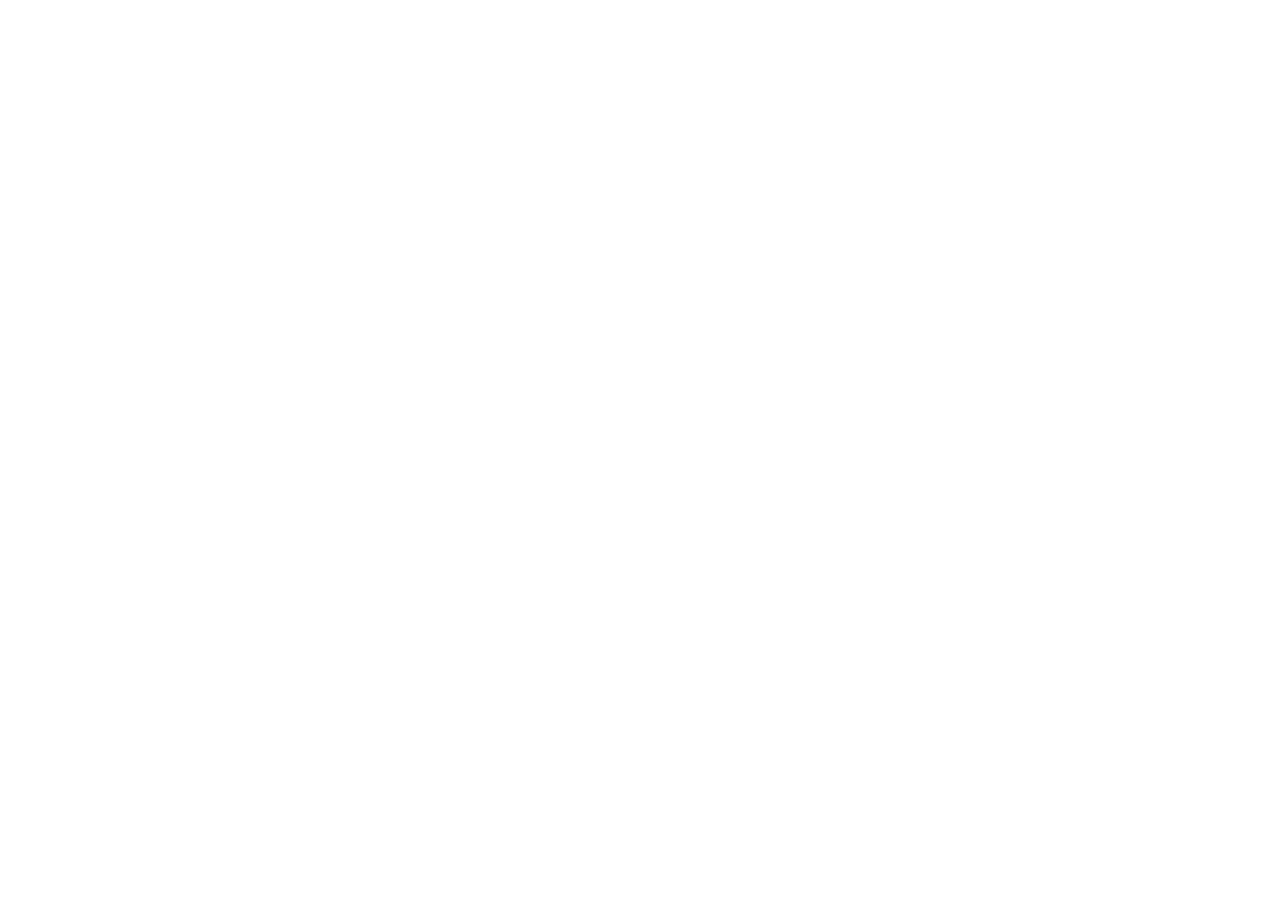
==== gallery.html @ d0bd56d8 "Add the menu and gallery html files and input basic structure" ====
<!DOCTYPE html>
<html lang="en">

<head>
    <style>
        @import url('https://fonts.googleapis.com/css2?family=Montserrat&family=Playfair+Display:ital,wght@1,500&display=swap');
    </style>
    <meta charset="UTF-8">
    <meta name="viewport" content="width=device-width, initial-scale=1.0">
    <meta name="description" content="Alchemy Coffee and Bookstore, a place for coffee book, and dog lovers, in Cork, ireland">
    <meta name="keywords" content="alchemy, coffee, Bookstore, bookshop, books, dog friendly, cafe, ireland, cork">
    
    <link rel="stylesheet" type="text/css" href="assets/css/style.css">
    <title>Alchemy Coffee and Bookstore</title>
</head>
<body>

</body>
<footer>

</footer>
</html>
---- assets/css/style.css ----
/*google fonts*/

@import url('https://fonts.googleapis.com/css2?family=Montserrat&family=Playfair+Display:ital,wght@1,500&display=swap');

* {
    margin: 0;
    padding: 0;
    border: none;
}

body {
        font-family: 'Montserrat', sans-serif;
        font-weight: 200;
        color: #3a3a3a;
    }

/* headings and logo */

h1 {
    font-family: 'Playfair-Display', serif;
    text-transform: uppercase;
    letter-spacing: 4px;
    color: #252525;
}

#logo {
    float: left;
    font-size: 280%;
    margin-left: 90px;
    margin-bottom: 40px;
}

#logo-one {
    float: none;
    font-size: 150%;
    margin-top: 40px;
    margin-left: 20px;
}

/* navigation links */

#menu {
    font-size: 110%;
    letter-spacing: 4px;
}

#menu, #logo {
    line-height: 75px;
}

#menu li {
    float: right;
    list-style: none;
    margin-right: 30px;
}

#menu a {
    text-decoration: none;
    color: inherit;
}

#menu a:hover {
    border-bottom: 1px solid #3a3a3a;
}

.active {
    border-bottom: 1px solid #3a3a3a;
}

/* hero image and cover text*/

#hero-outer {
    height: 500px;
    width: 100%;
    overflow: hidden;

    position: relative;
}

#cover-text, #cover-text h2 {
    color: #fff;
}

#hero-image {
    height: 600px;
    width: 100%;
    background: url('../images/alchemy-hero-image.png') no-repeat center center;
}

    /* animates zoom effect on loading page */
    animation-name: hero-zoom;
    animation-duration: 5s;
    animation-fill-mode: forwards;
}

/* creates the level of zoom for hero image */
@keyframes hero-zoom {
    from{
        transform: scale(1);
    }
    to{
        transform: scale(1.1);
    }
}
#cover-text {
    font-size: 130%;
    font-family: 'Playfair-Display', serif;
    text-transform: uppercase;
    letter-spacing: 4px;

    width: 300px;
    height: 200px;

    padding-top: 40px;
    padding-left: 10px;

    background-color: rgba(29, 3, 41, 0.8);

    bottom: 30px;
    right: 120px;

    position: absolute;
}
/* alchemy about section */

#alchemy-about {
    height: 1000px;
    width: 100%;
    display: inline-block;
}

#alchemy-about > div {
    height: 800px;
}

*/ update this when ready*/
#alchemy-about > #right-about 

#left-about {
    padding-top: 30px;
    width: 40%;
    float: left;
}

#left-about ul {
    list-style-type:none;
}

#right-about {
    padding-top: 30px;
    padding-left: 800px;
    width: 40%;
    float: right;
    align-content: right;
    margin-left: 200px;
}

#right-about ul {   
    list-style-type: none;
}

#center-about {
    width: 30%;
    margin: 0 auto;
    align-content: center;
}

hr {
    border-top: 1px solid #3a3a3a;
    width: 100%;
    margin: 5px 0;
}

.left-about-heading {
    text-align: left;
}

.left-about-heading p {
    text-align: left;
}

.left-about-heading ul {
    text-align: left;
    list-style-type: none;
}

.left-about-heading {
    width: 100%;
    float: right;
    line-height: 20px;
    clear:both;
    margin-bottom: 50px;
}

.right-about-heading {
    width: 100%;
    float: left;
    line-height: 20px;
    clear:both;
    margin-bottom: 50px;
}

.right-about-heading {
    text-align: right;
}

.right-about-heading p {
    text-align: right;
}

.right-about-heading > ul {
    text-align: right;
    list-style-type: none;
}

.right-about-heading > ul {
    list-style-type: none;
}

#welcome {
    text-align: center;
    margin: 20px 0;
    font-size: 230%;
}

#circle-container {
    width: 200px;
    height: 200px;
    padding: 30px;
    border-style: solid;
    border-color: #ccc;
    border-width: 1px;
    border-radius: 50%;
    margin: 0 auto;
}

#circle-cover-bg {
    background: url('../images/alchemy-logo-main.jpg') no-repeat center center;
    height: 100%;
    border-radius: 50%;
    display: block;
    margin-left: auto;
    margin-right: auto;
    width: 100%;
}

#circle-cover-bg {
    display: block;
    margin-left: auto;
    margin-right: auto 
}
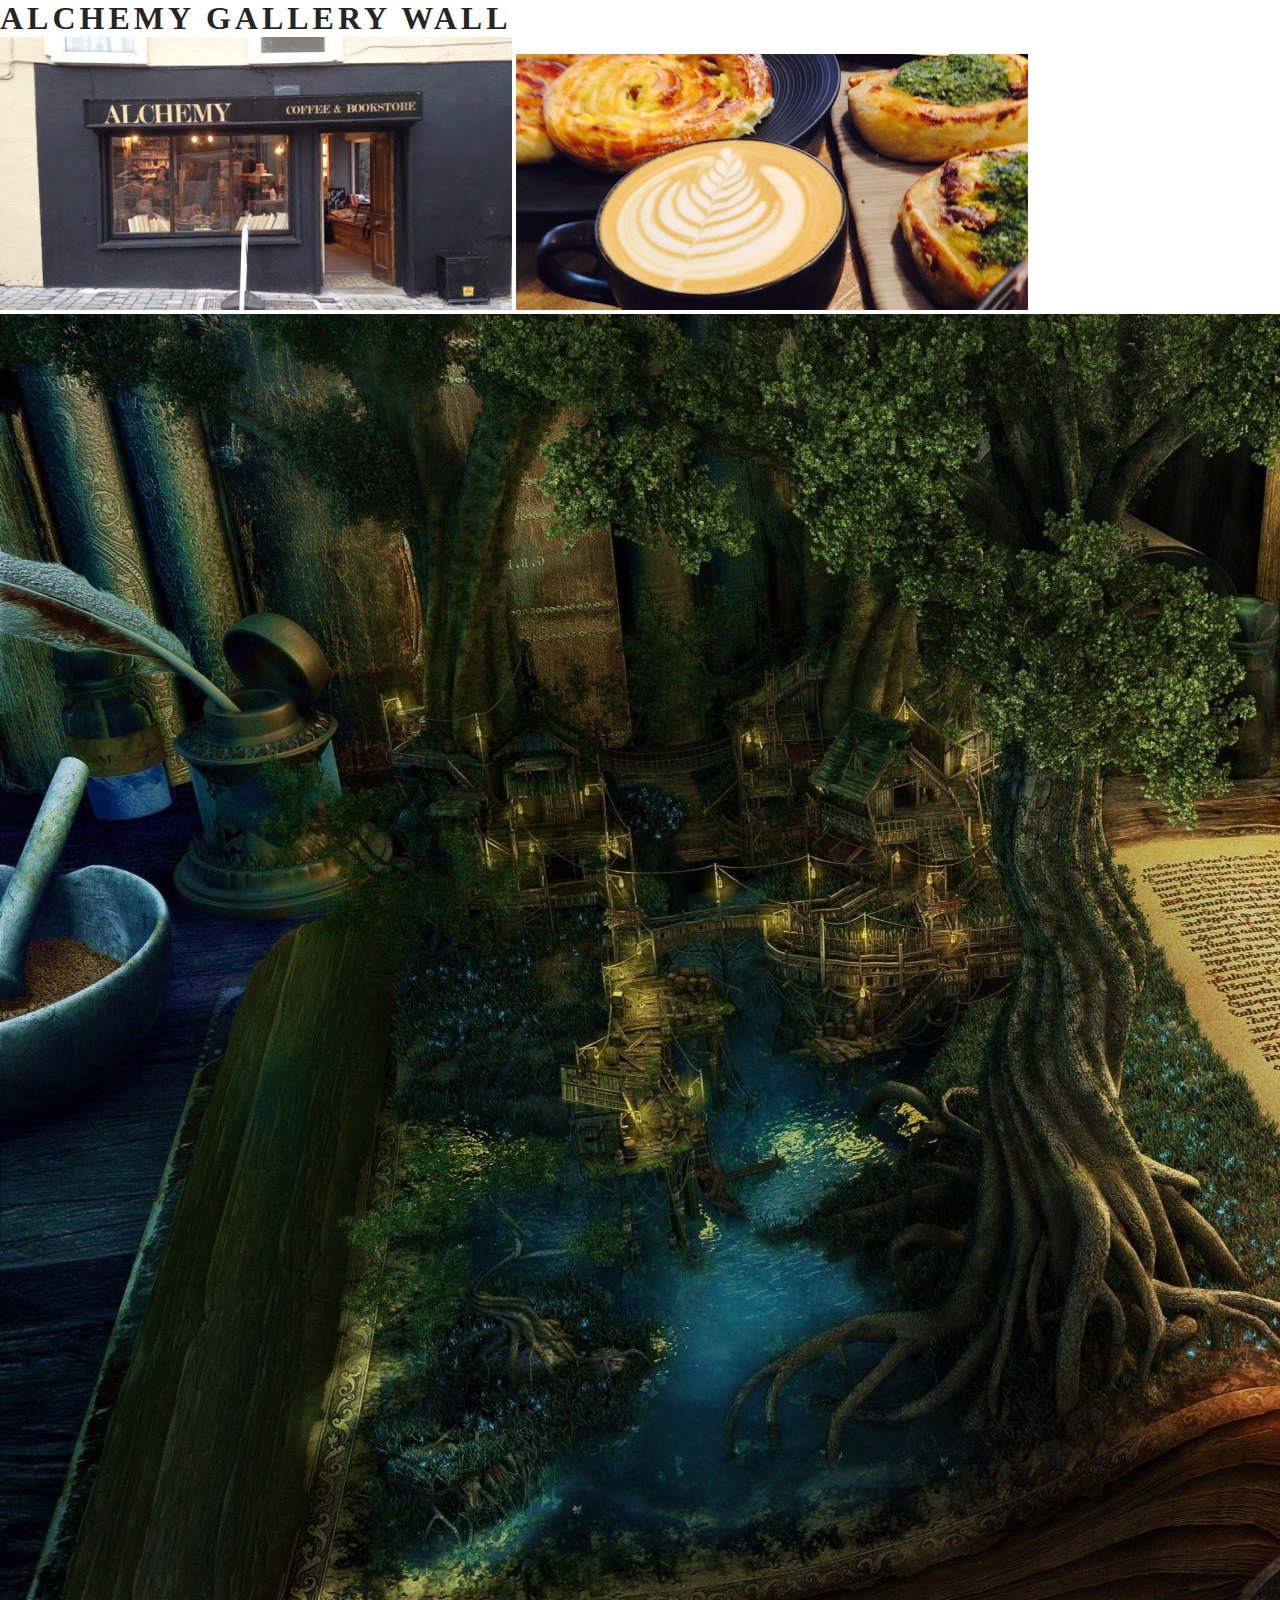
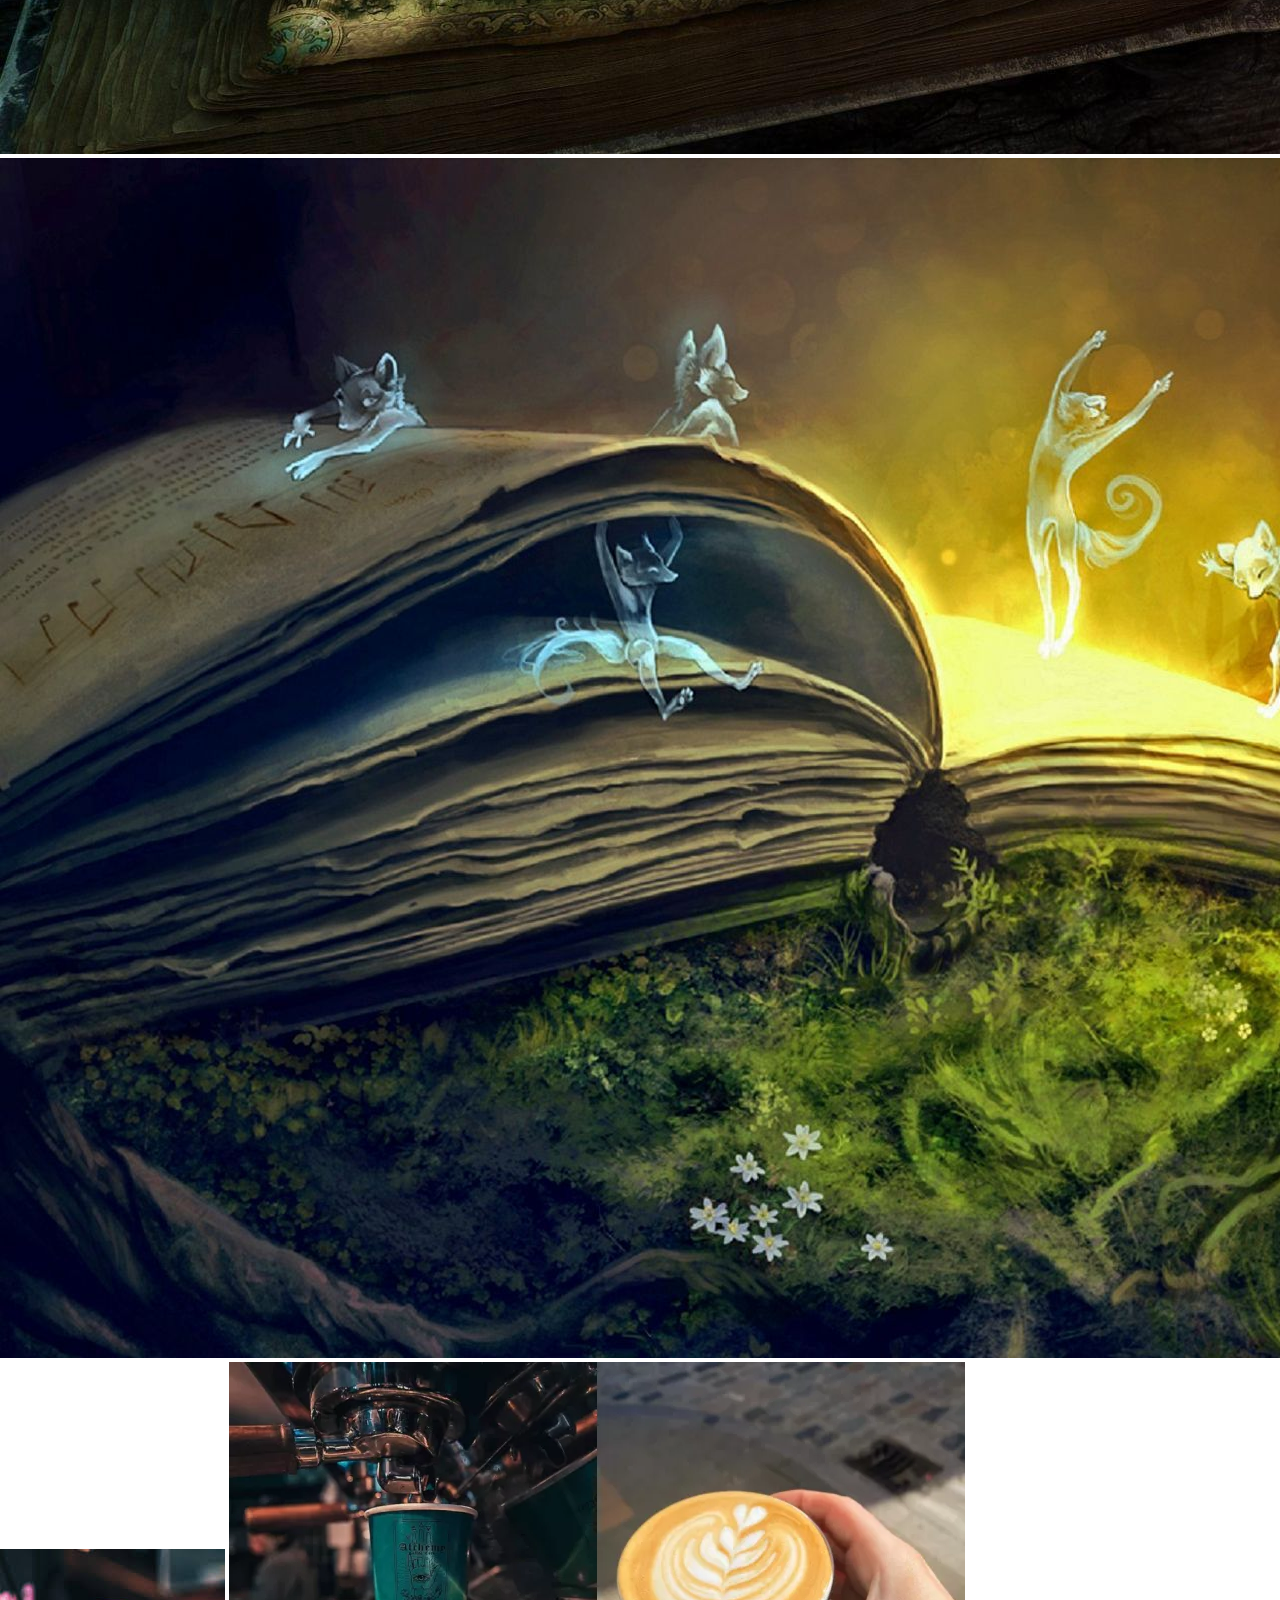
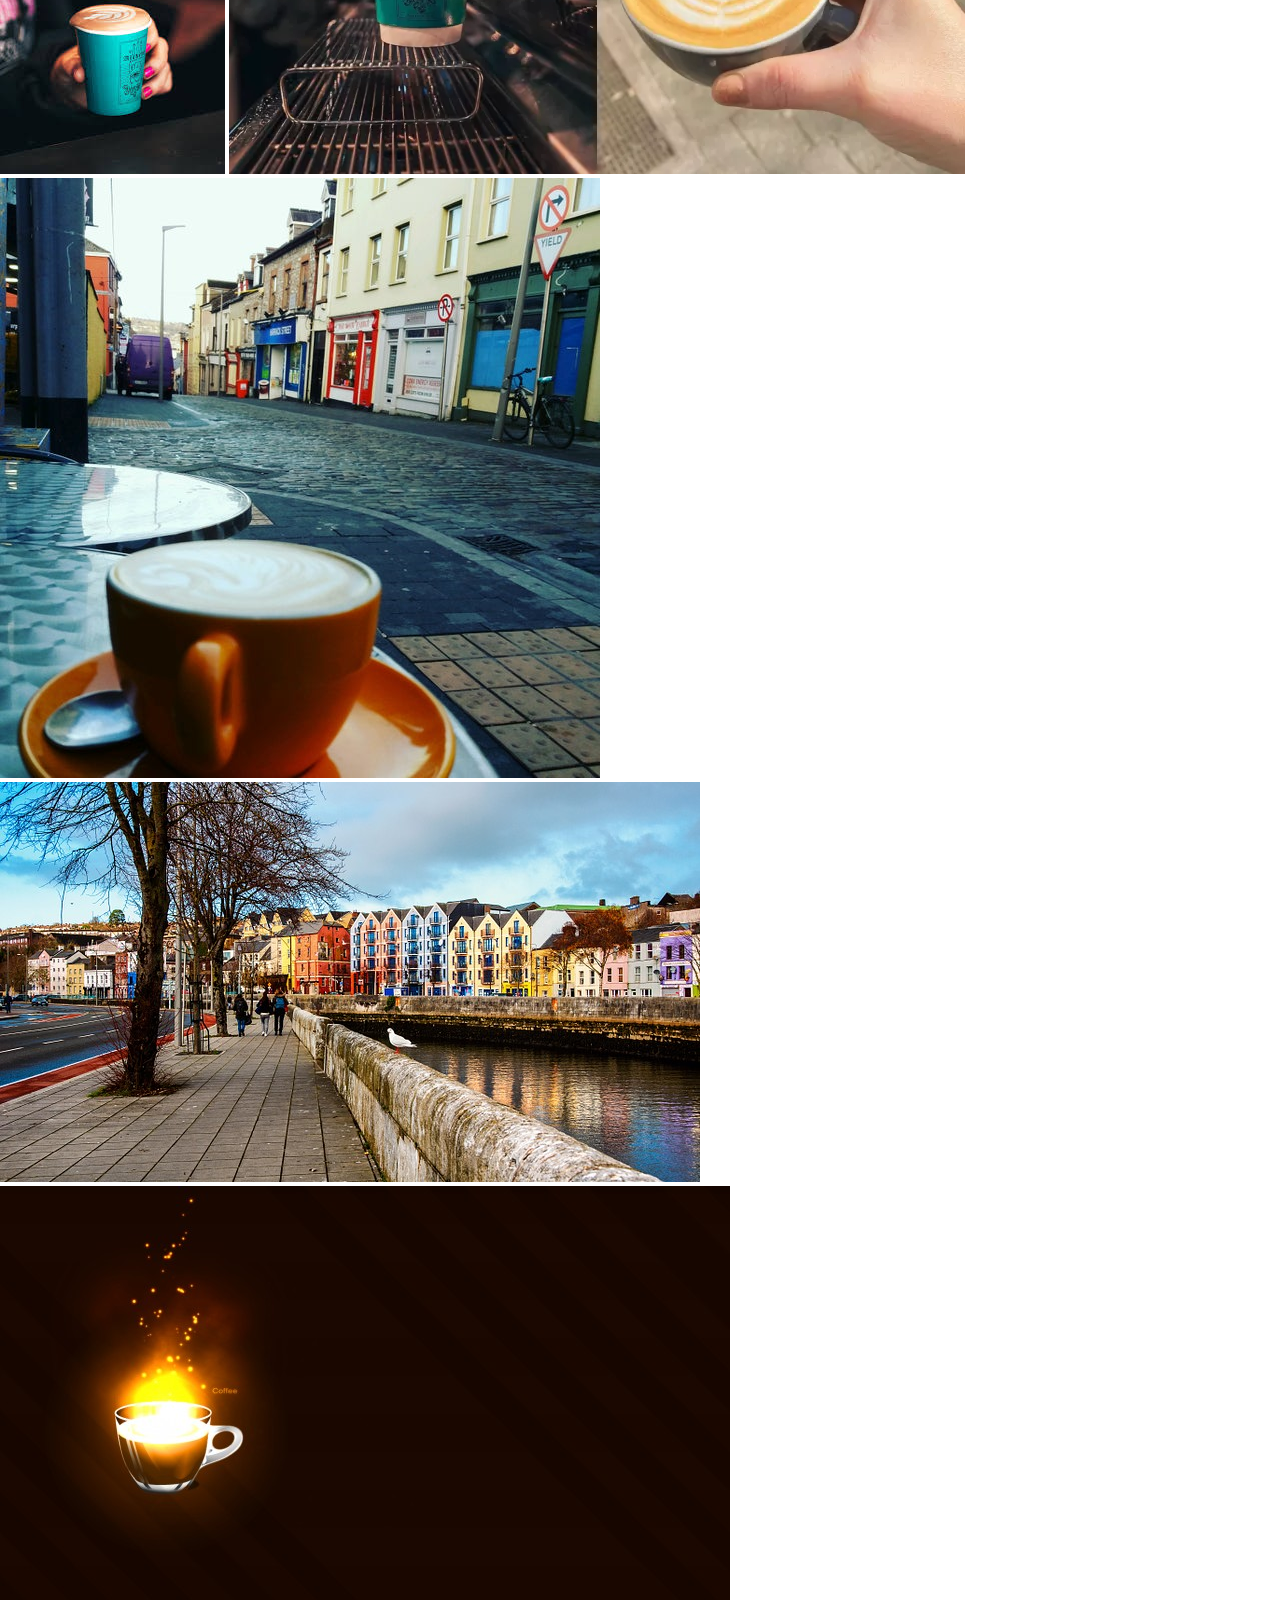
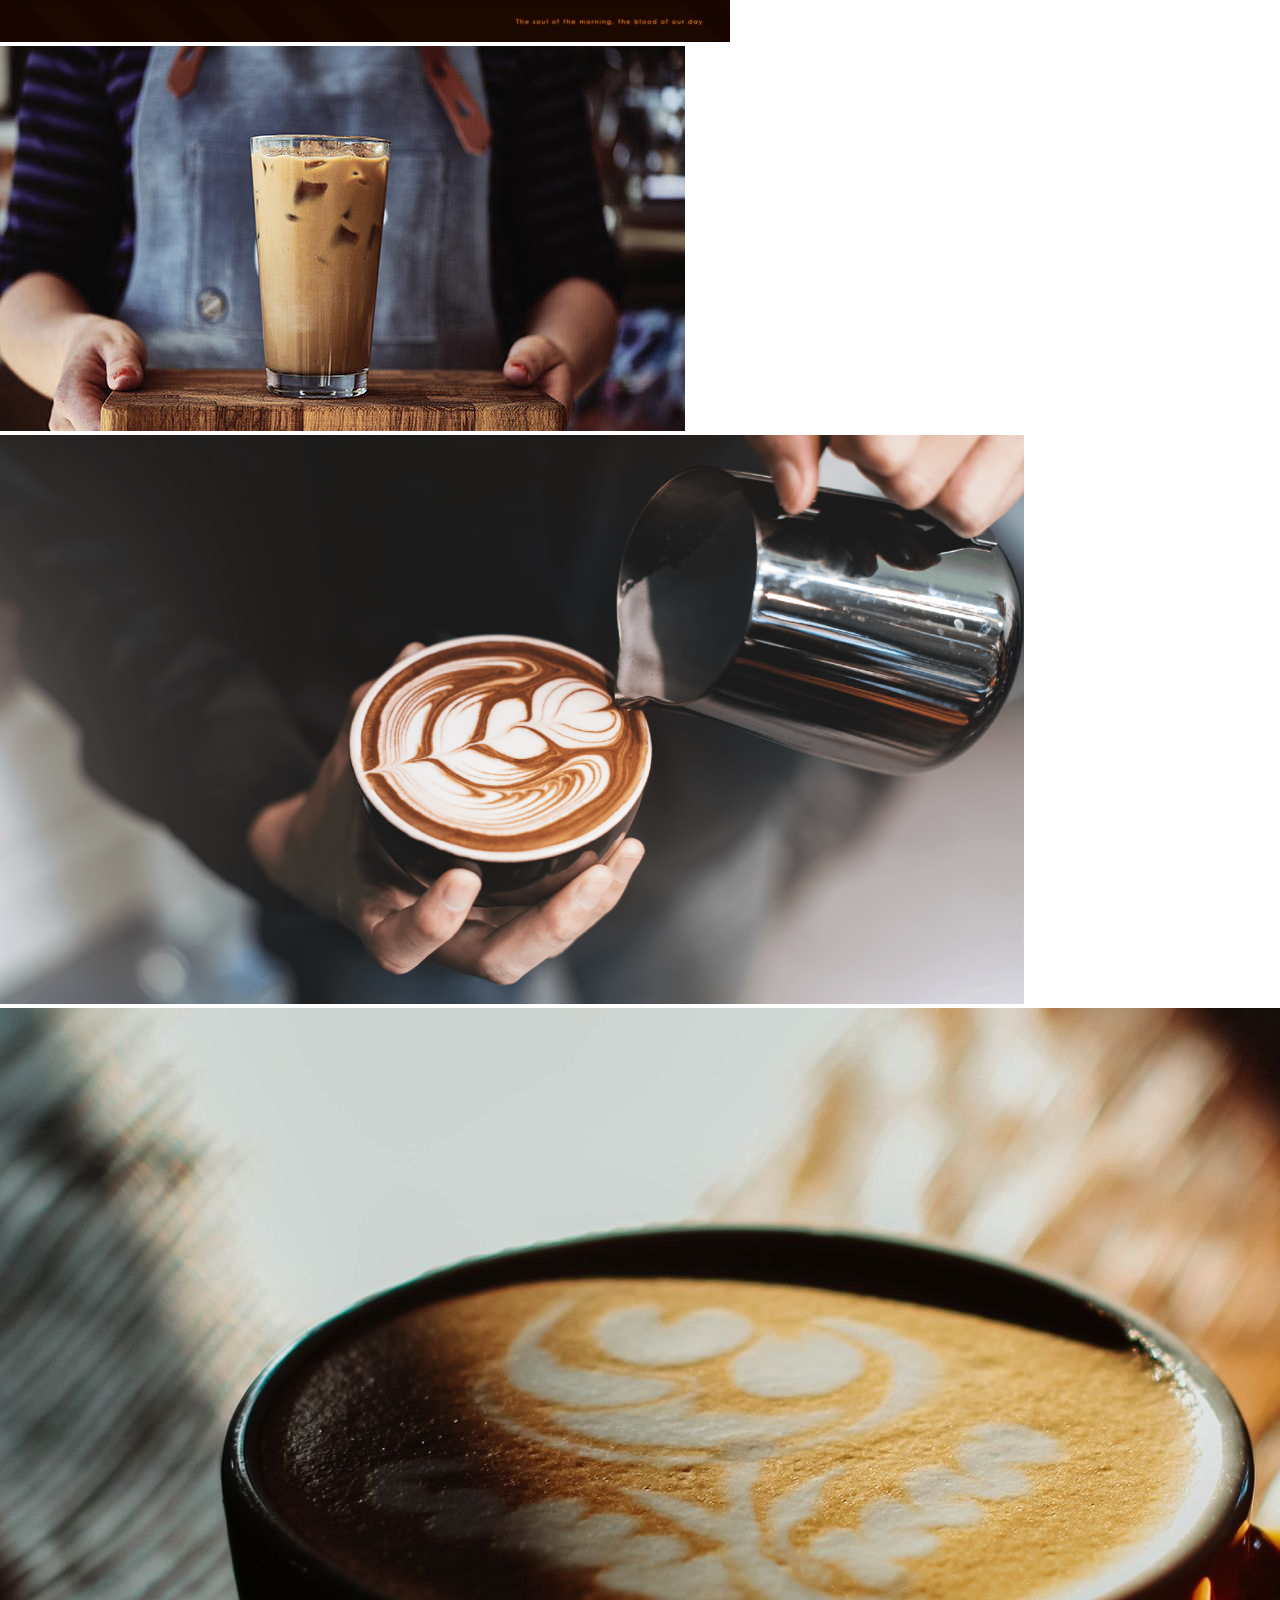
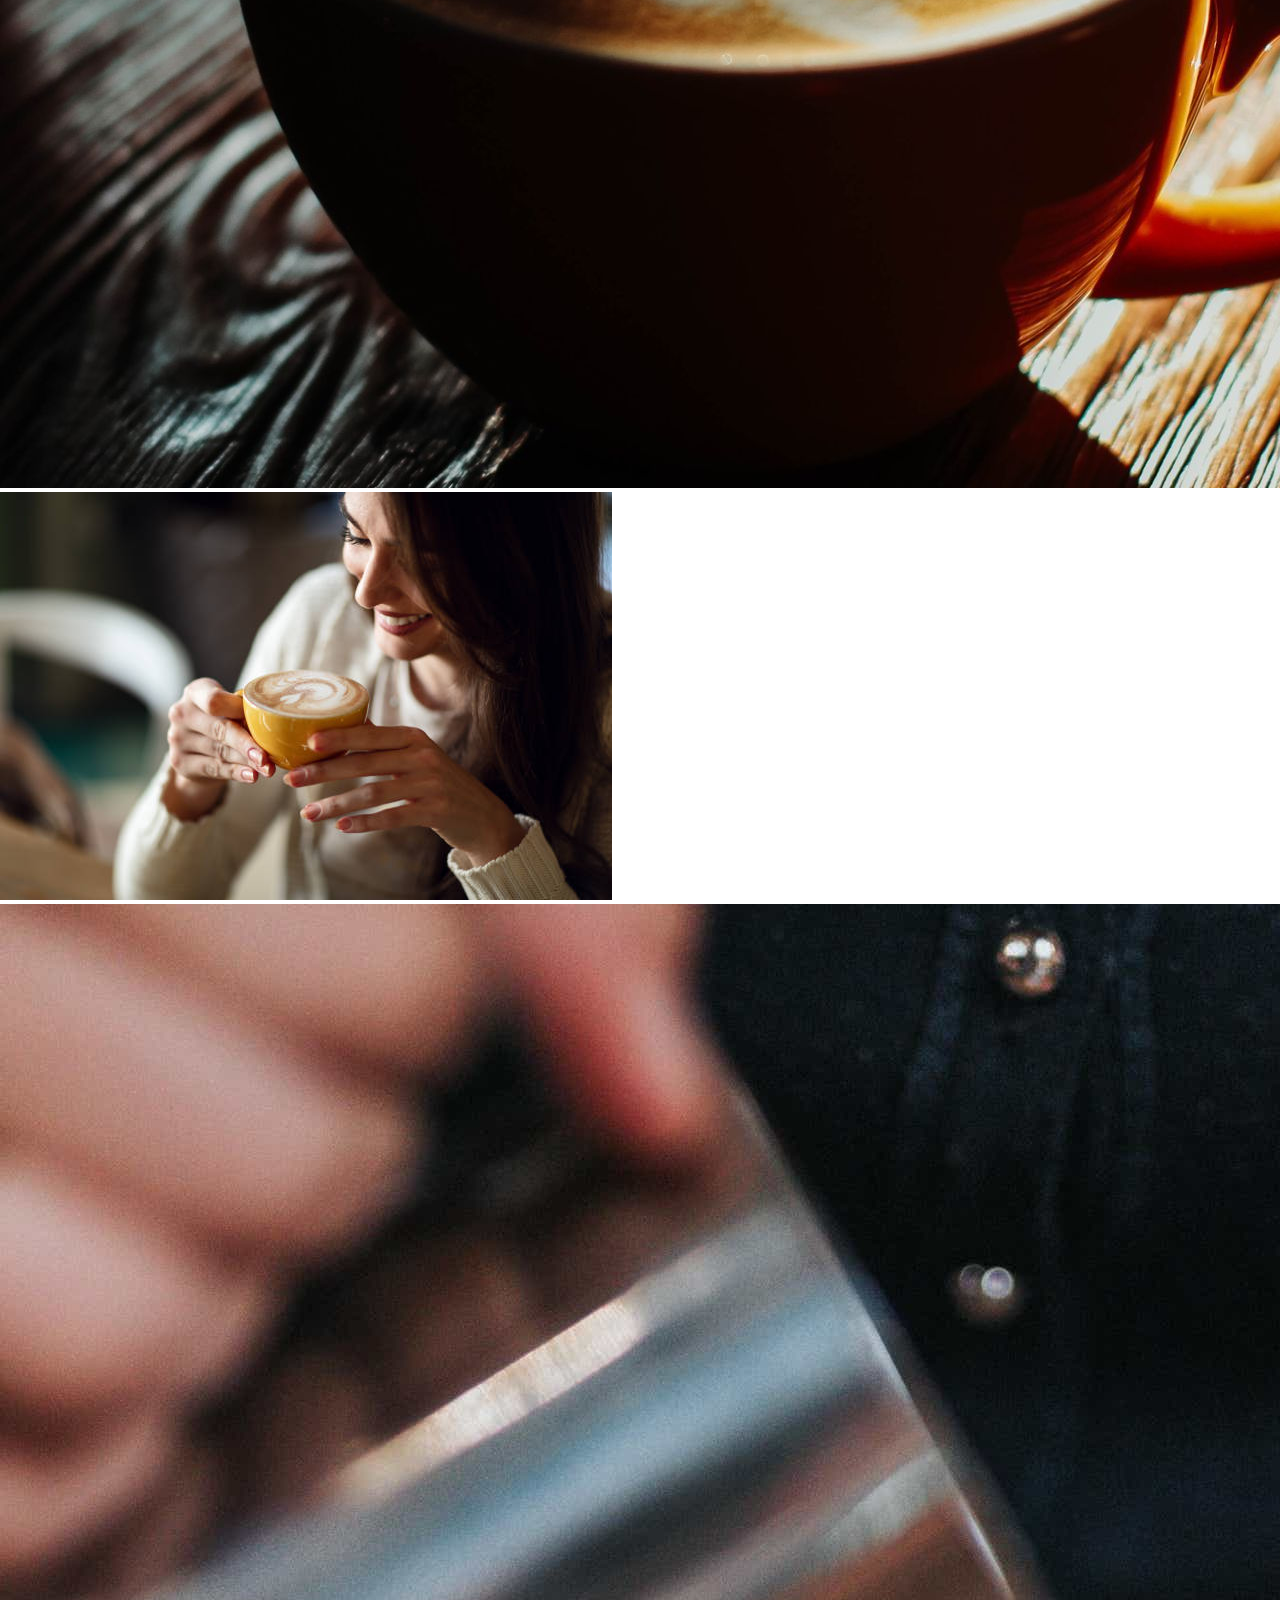
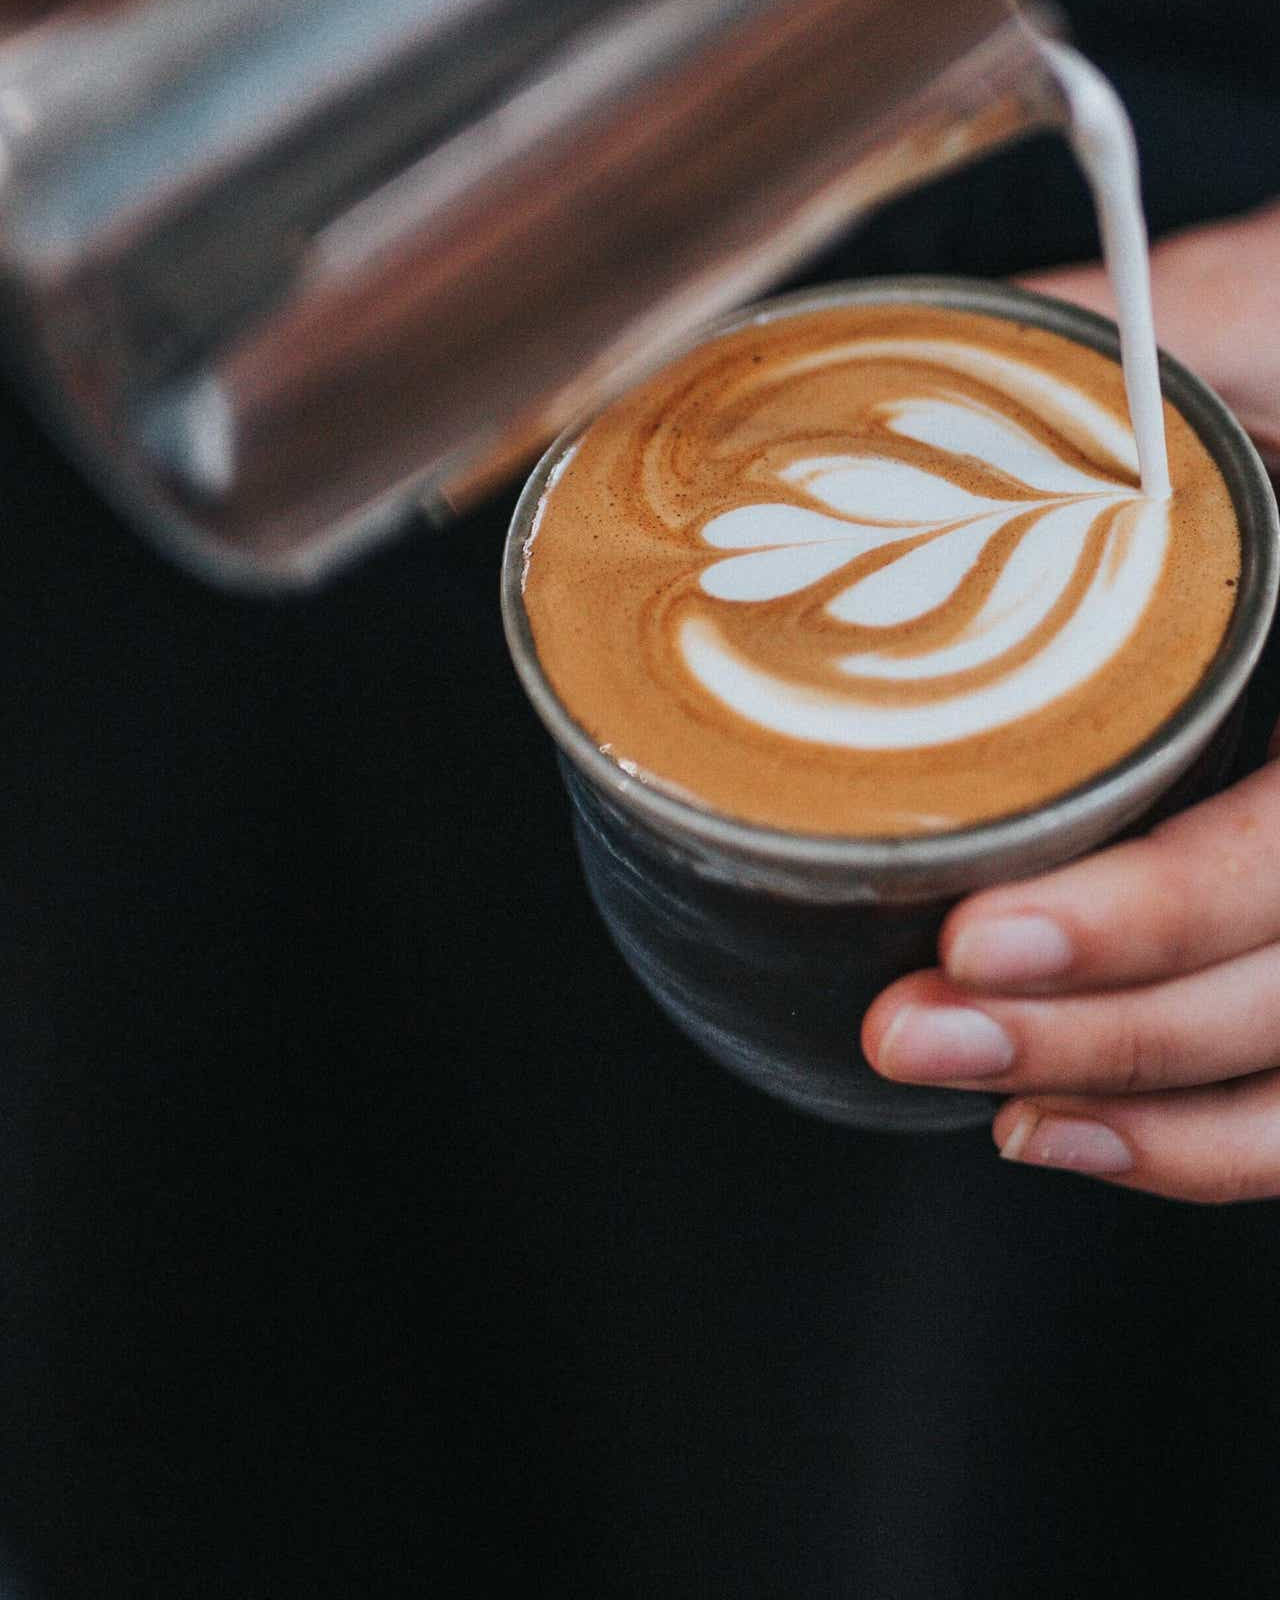
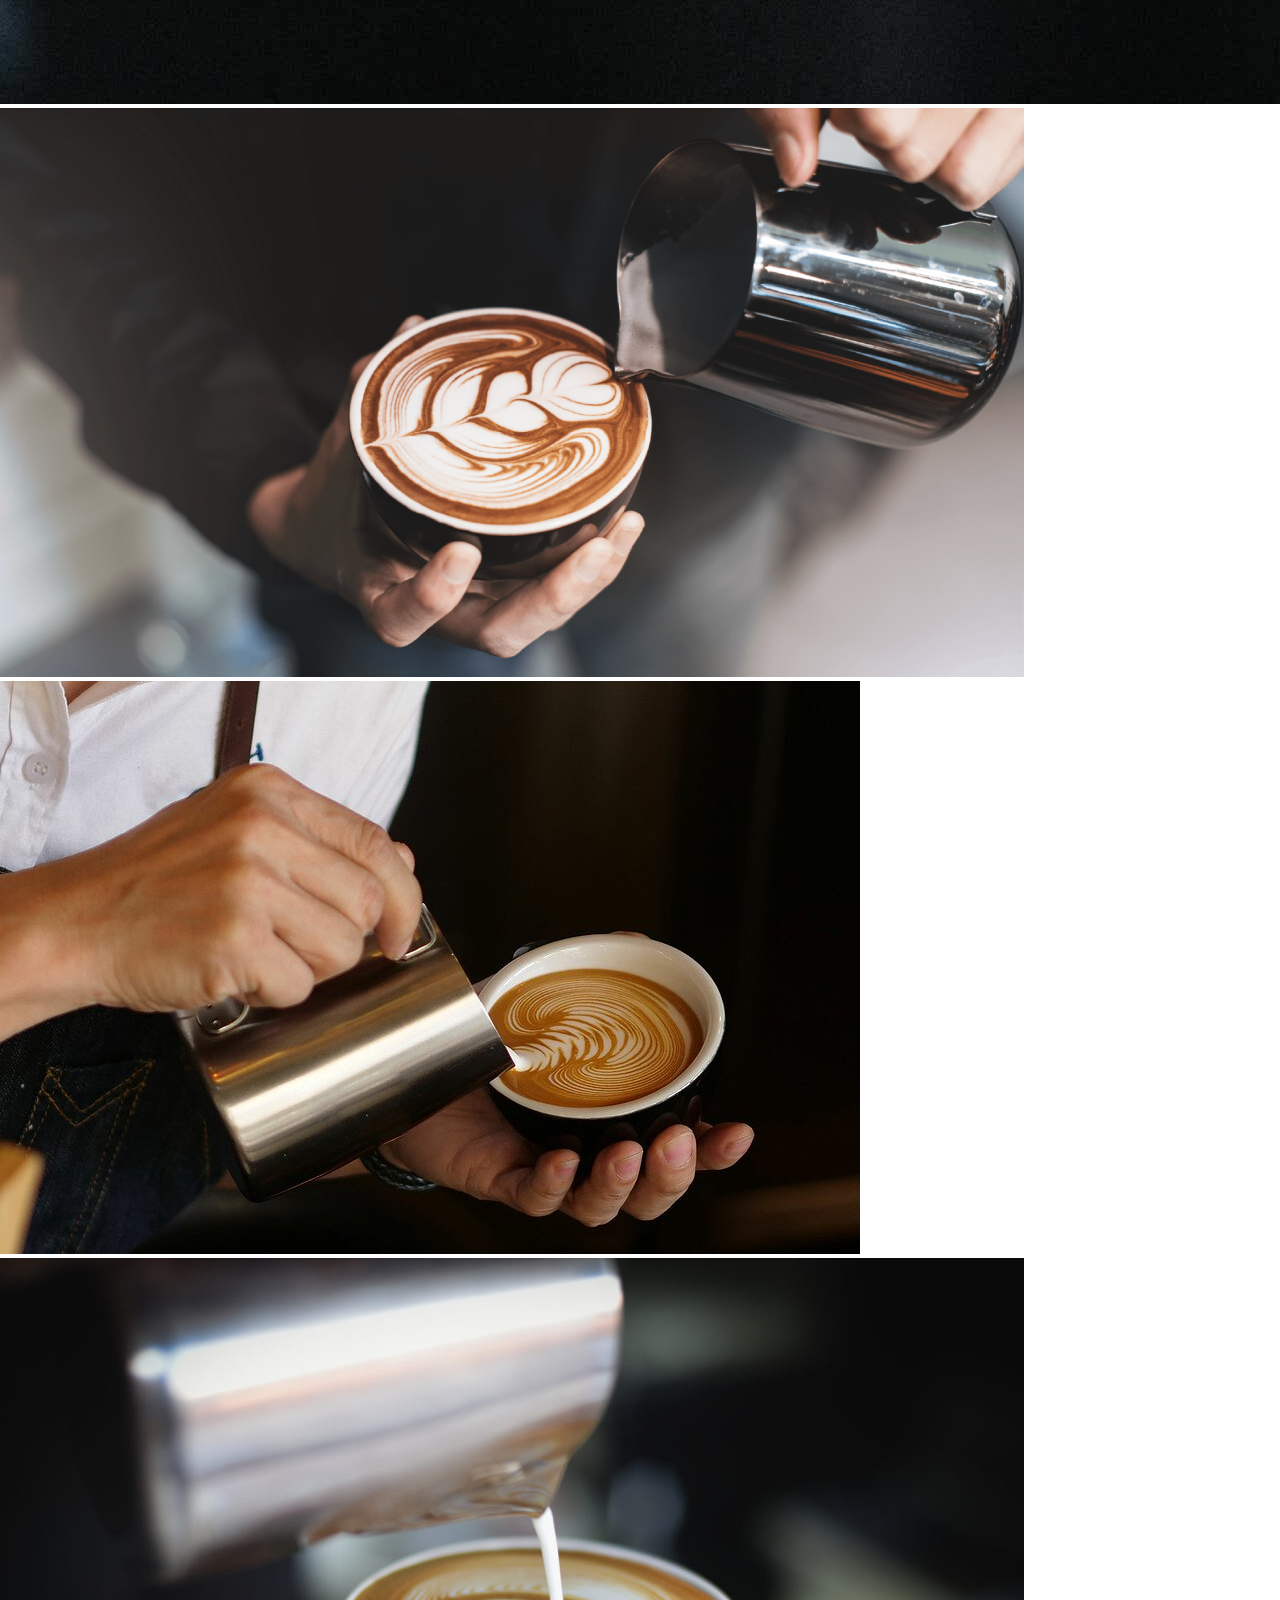
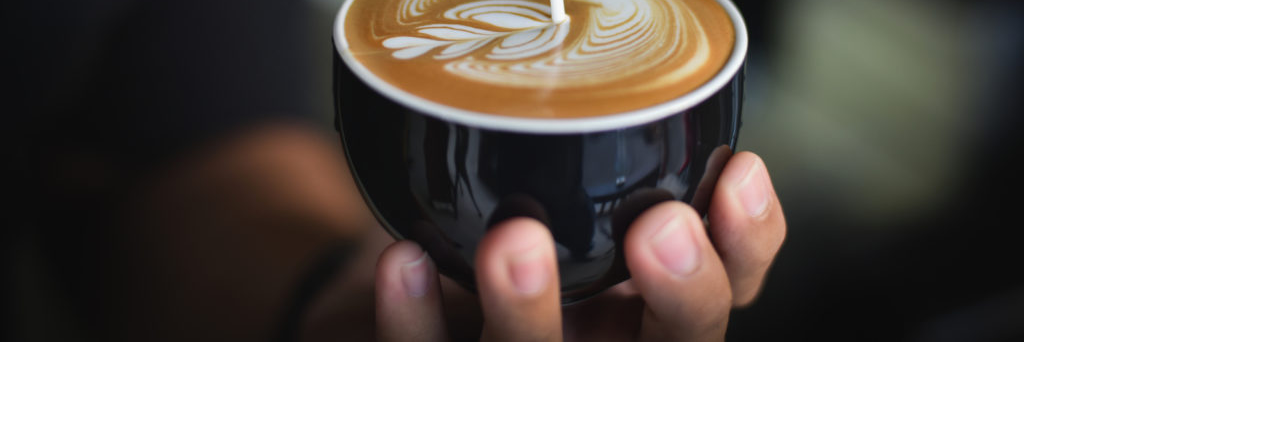
==== commit c87179ba: "Add structure and content to all html files. Add all images to gallery html file" ====
--- a/gallery.html
+++ b/gallery.html
@@ -10,13 +10,41 @@
     <meta name="description" content="Alchemy Coffee and Bookstore, a place for coffee book, and dog lovers, in Cork, ireland">
     <meta name="keywords" content="alchemy, coffee, Bookstore, bookshop, books, dog friendly, cafe, ireland, cork">
     
+    <link rel="stylesheet" href="https://use.fontawesome.com/releases/v5.6.3/css/all.css"
+        integrity="sha384-UHRtZLI+pbxtHCWp1t77Bi1L4ZtiqrqD80Kn4Z8NTSRyMA2Fd33n5dQ8lWUE00s/" crossorigin="anonymous" />
     <link rel="stylesheet" type="text/css" href="assets/css/style.css">
     <title>Alchemy Coffee and Bookstore</title>
 </head>
 <body>
+    <h1>Alchemy Gallery Wall</h1>
+    <section id="photos">
+        <img src="assets/images/alchemy-shop-front.jpg" alt="Alchemy shop front">
+        <img src="assets/images/alchemylatte.png" alt="A latte inside Alchemy Coffee and Bookstore">
+        <img src="assets/images/book-art-alchemy.jpg" alt="Mystical art with books">
+        <img src="assets/images/book-art.jpg" alt="Some more mystical looking art with books">
+        <img src="assets/images/coffee-alchemy-cup.jpg" alt="A flat white to go, in an Alchemy turquoise cup, with the Alchemy logo on">
+        <img src="assets/images/coffee-alchemy.webp" alt="A flat white being made in an Alchemy to go cup, in the barista machine, beside a photo of a flat white in a mug in hand, with some heart latte art">
+        <img src="assets/images/coffee-outside-alchemy.jpg" alt="A flat white in a cup on a saucer, on the table outside Alchemy, onlooking Barrack Street, Co. Cork">
+        <img src="assets/images/cork-city.jpg" alt="Am image of the river walk in Cork City, 5 minutes away from Alchemy">
+        <img src="assets/images/espresso-art.png" alt="Coffee art. A glass cup of american, and a message that says 'Coffee. The soul of the morning, the blood of our day'. ">
+        <img src="assets/images/iced-coffee-hero.jpg" alt="An iced coffee in a tall glass, held on a board by a female barista, at Alchemy">
+        <img src="assets/images/latte-art-1024x569.png" alt="Latte at Alchemy with latte art">
+        <img src="assets/images/latte-art-five.jpg" alt="A lovely latte at Alchemy, with beautiful art similar to a rose">
+        <img src="assets/images/lady-with-latte-612x408.jpg" alt="A woman sipping on a latte inside Alchemy Coffee and Bookstore">
+        <img src="assets/images/latte-art-2400x2400.jpeg" alt="A latte being made at Alchemy">
+        <img src="assets/images/latte-art-1024x569.png" alt="A latte being made at Alchemy, with wonderful heart shaped, feathery artwork">
+        <img src="assets/images/latte-art-three.jpg" alt="A latte being made with some wimiscal, wispy art">
+        <img src="assets/images/latte-art-four.jpg" alt="A latte in the making at Alchemy, with some heart shaped decoration">
 
+    </section>
+
+    <footer>
+        <ul class="social-networks">
+            <li><a href="https://www.facebook.com" target="_blank"><i class="fab fa-facebook"> </i></li>
+            <li><a href="https://www.twitter.com" target="_blank"><i class="fab fa-twitter-square"> </i></li>
+            <li><a href="https://www.youtube.com" target="_blank"><i class="fab fa-youtube-square"> </i></li>
+            <li><a href="https://www.instagram.com" target="_blank"><i class="fab fa-instagram"> </i></li>
+        </ul>
+    </footer>
 </body>
-<footer>
-
-</footer>
 </html>--- a/assets/css/style.css
+++ b/assets/css/style.css
@@ -82,10 +82,12 @@
 }
 
 #hero-image {
-    height: 600px;
-    width: 100%;
-    background: url('../images/alchemy-hero-image.png') no-repeat center center;
-}
+    height: 100%;
+    width: 100%;
+    background: url('../images/books.jpg') no-repeat center center;
+
+}
+/*add more hero images, and animation style rules when figured out to have them show 5s each in loop sequence*/
 
     /* animates zoom effect on loading page */
     animation-name: hero-zoom;
@@ -133,17 +135,10 @@
     height: 800px;
 }
 
-*/ update this when ready*/
-#alchemy-about > #right-about 
-
 #left-about {
     padding-top: 30px;
     width: 40%;
     float: left;
-}
-
-#left-about ul {
-    list-style-type:none;
 }
 
 #right-about {
@@ -155,10 +150,6 @@
     margin-left: 200px;
 }
 
-#right-about ul {   
-    list-style-type: none;
-}
-
 #center-about {
     width: 30%;
     margin: 0 auto;
@@ -210,10 +201,6 @@
 
 .right-about-heading > ul {
     text-align: right;
-    list-style-type: none;
-}
-
-.right-about-heading > ul {
     list-style-type: none;
 }
 
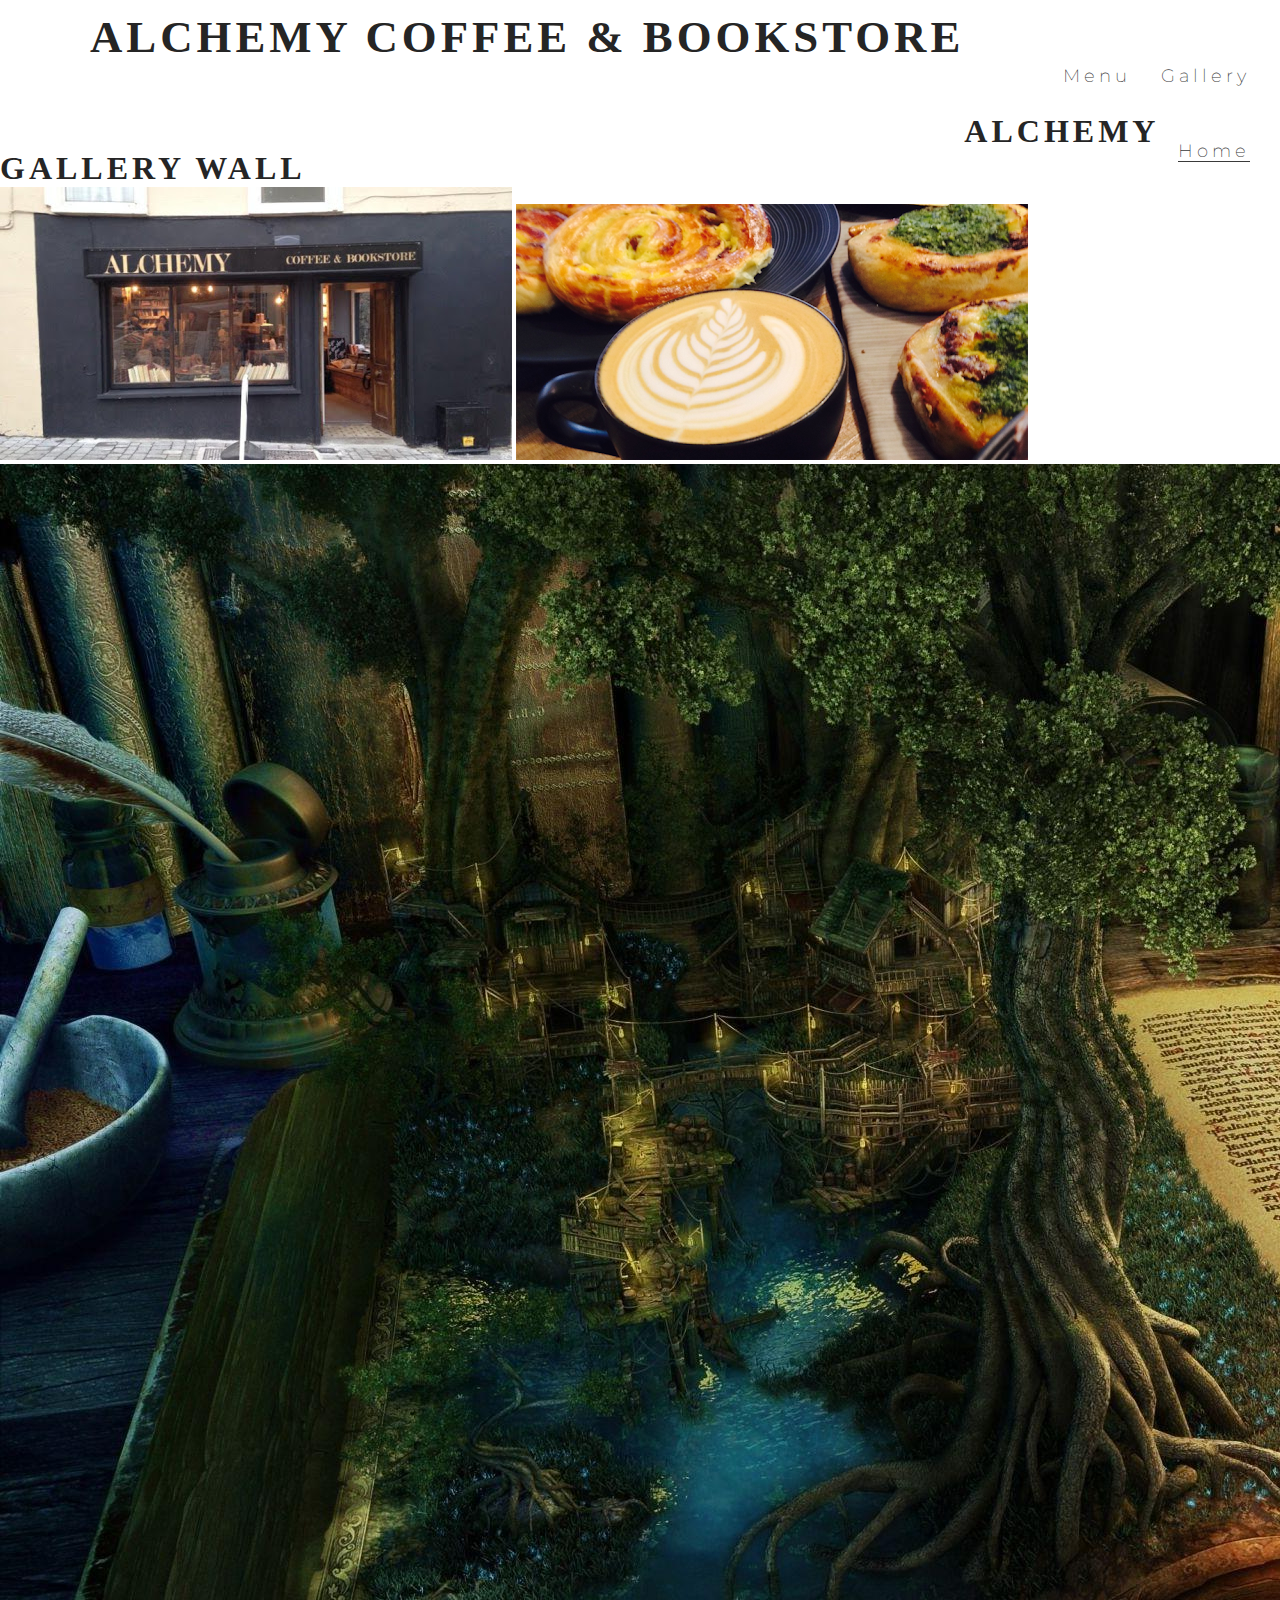
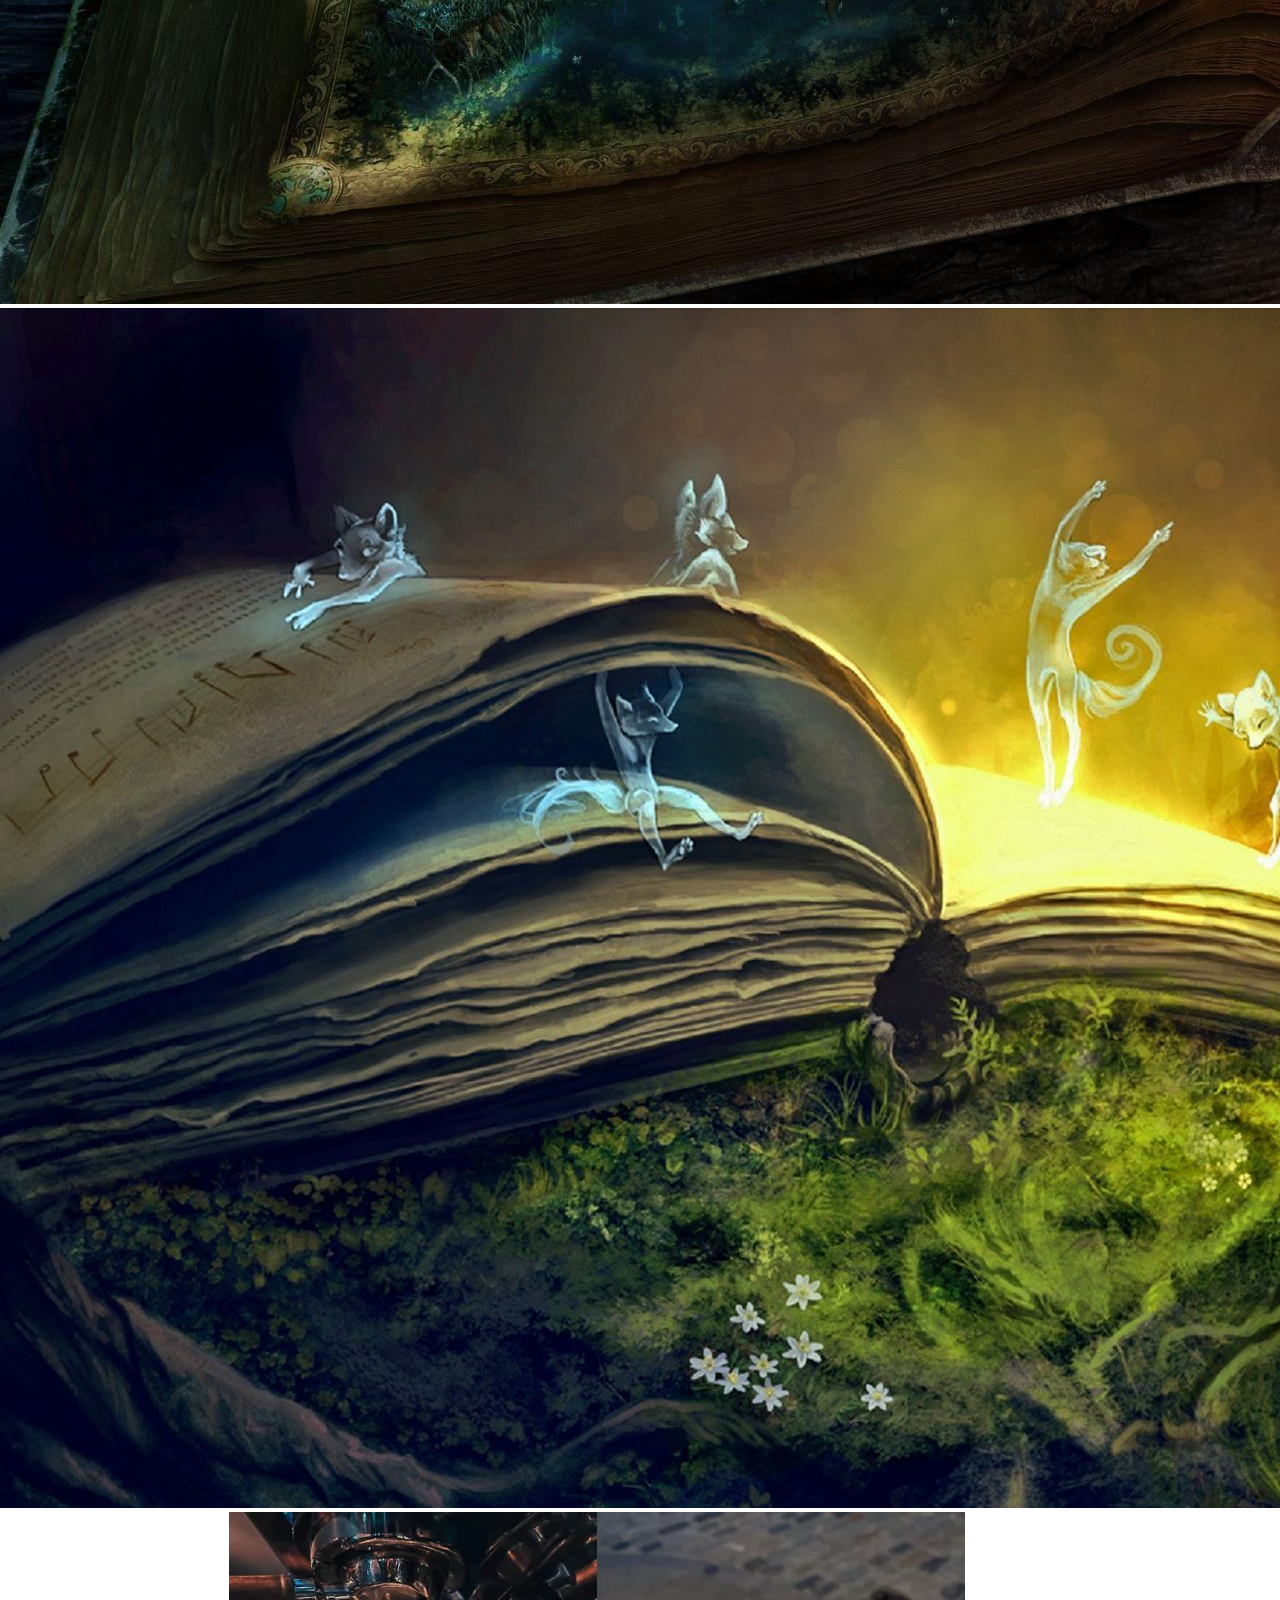
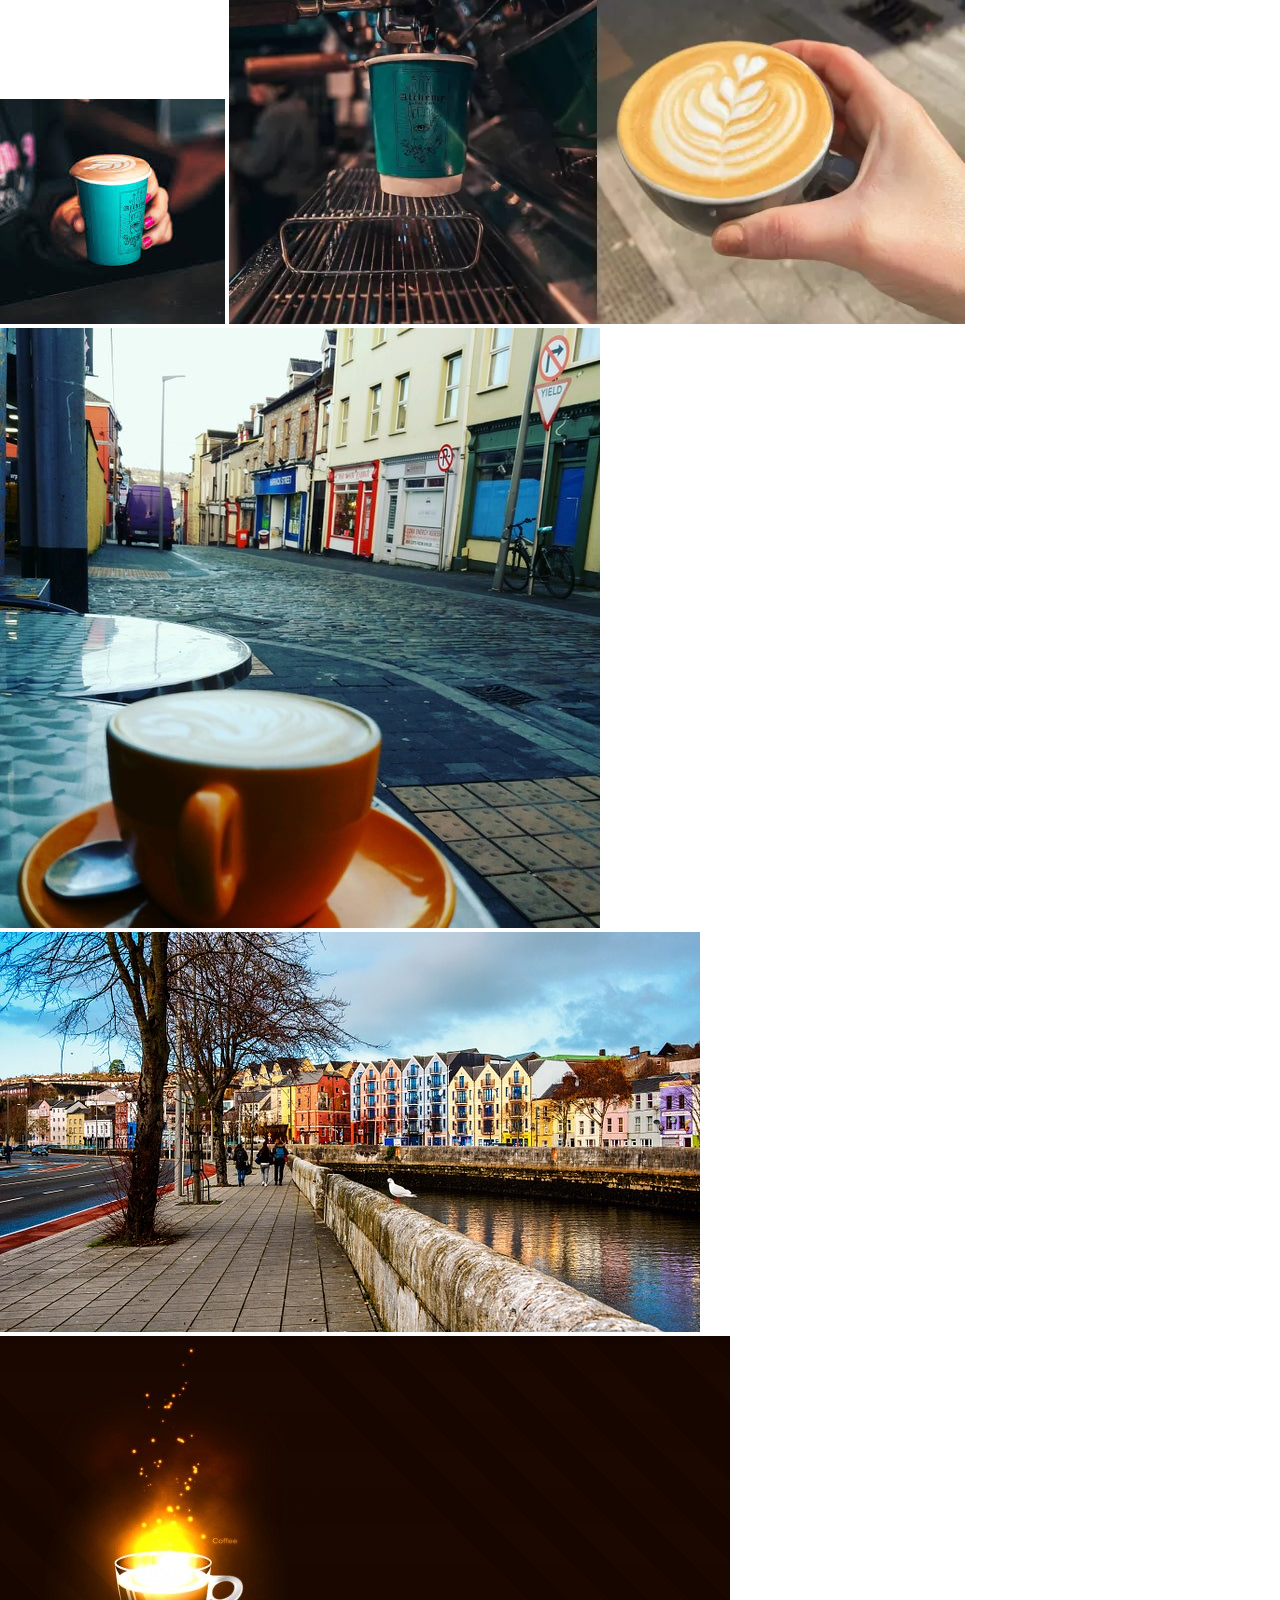
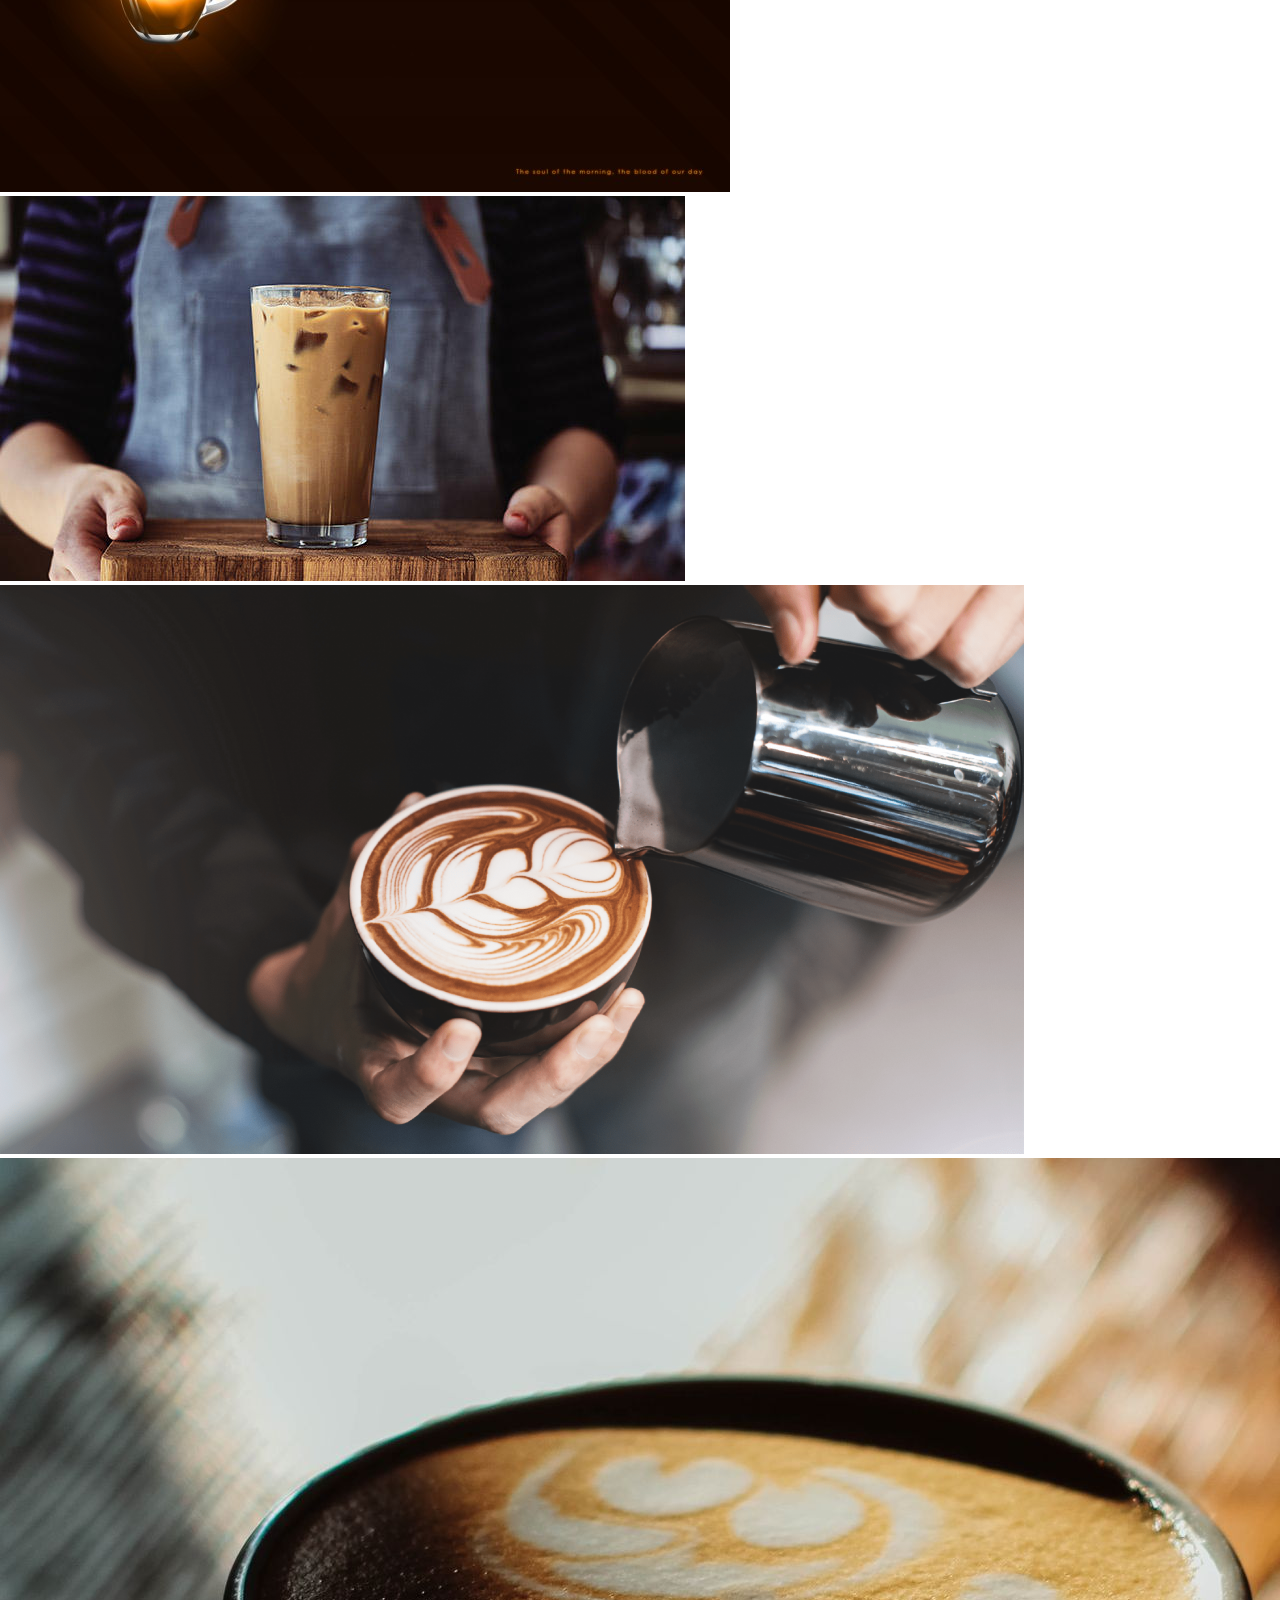
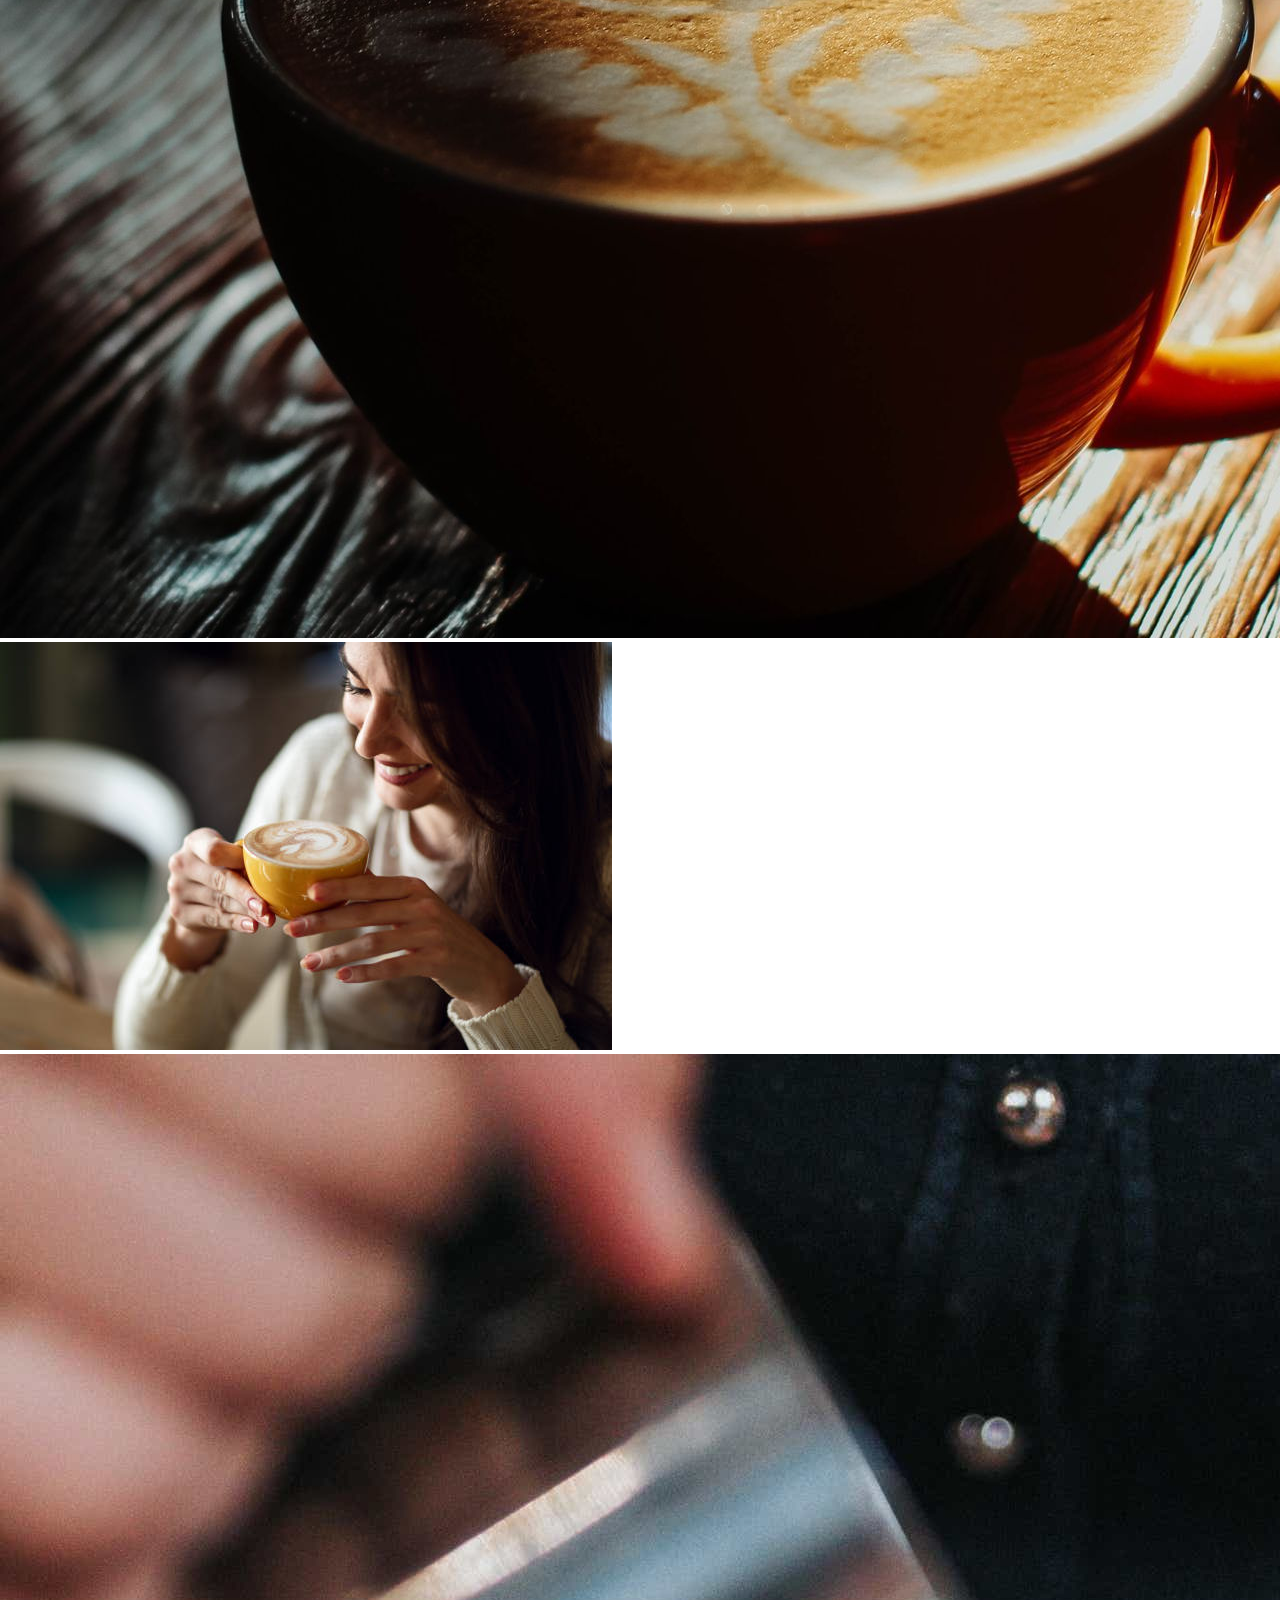
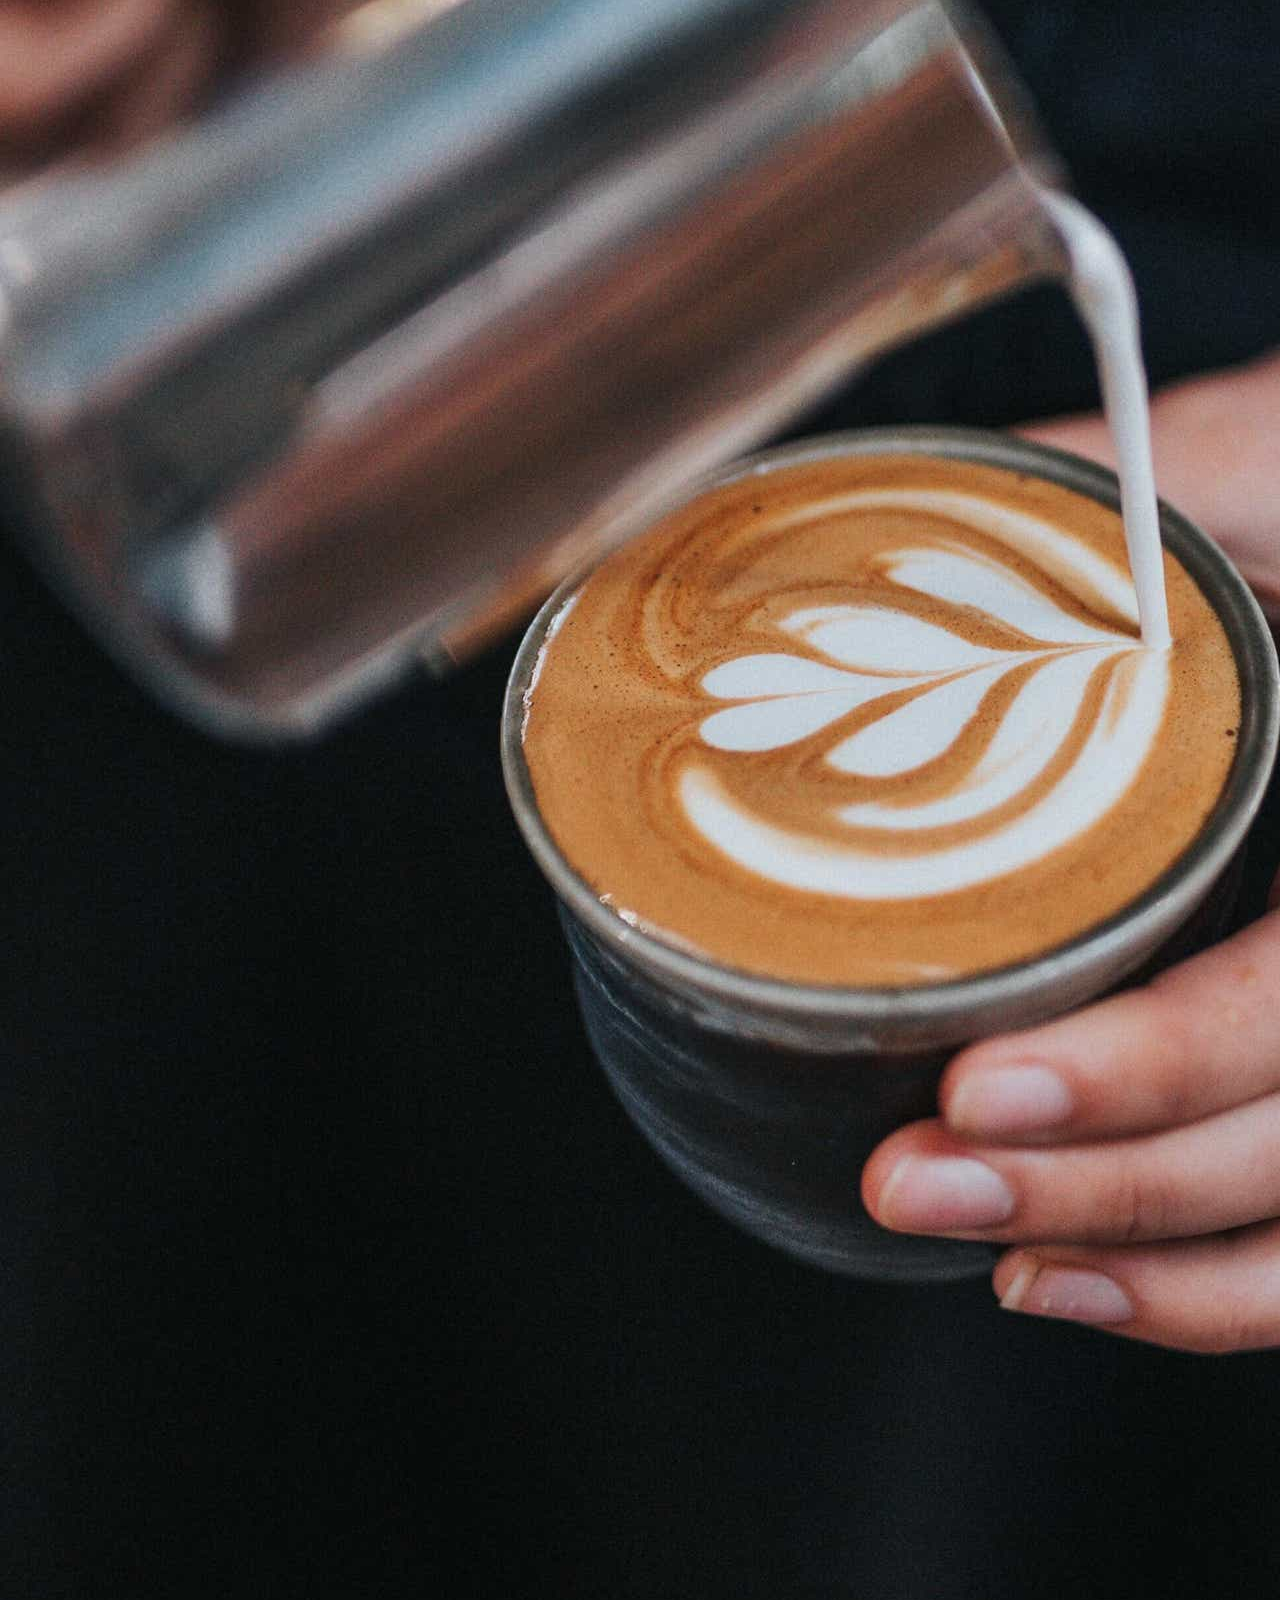
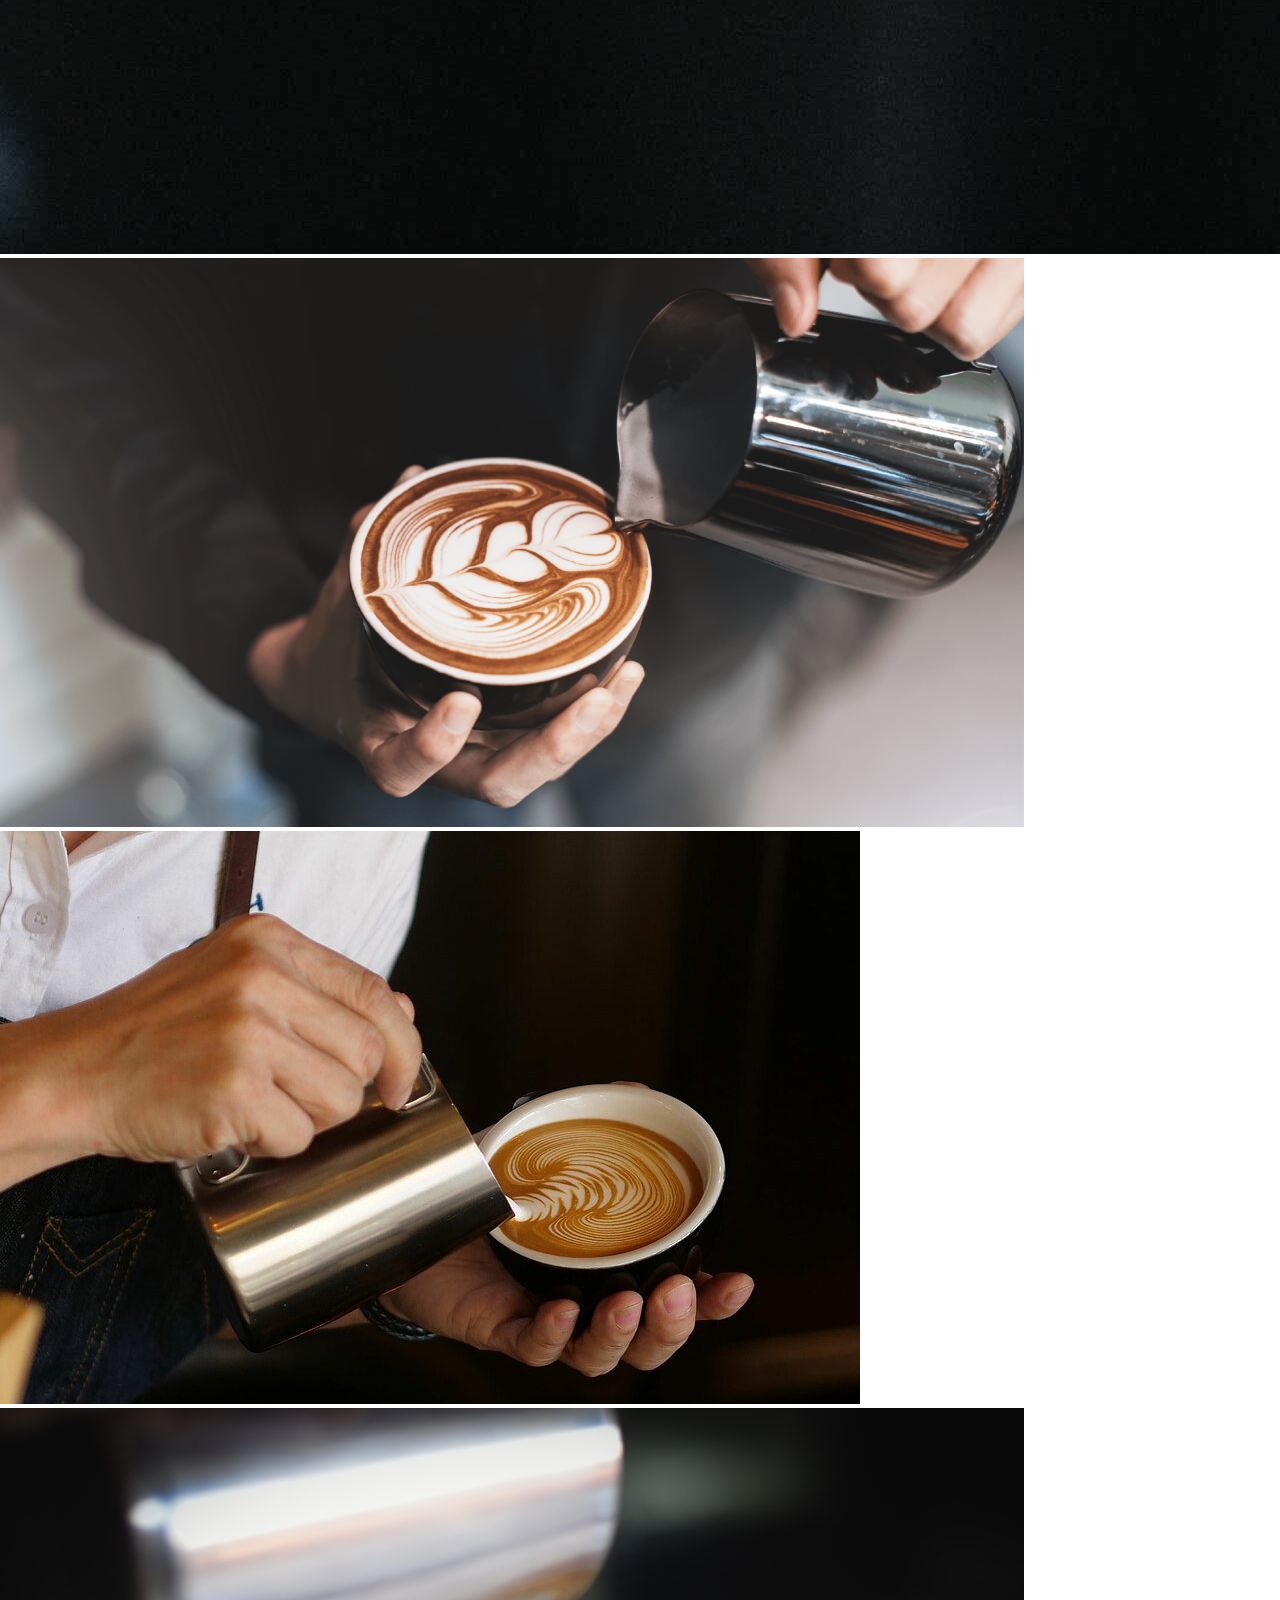
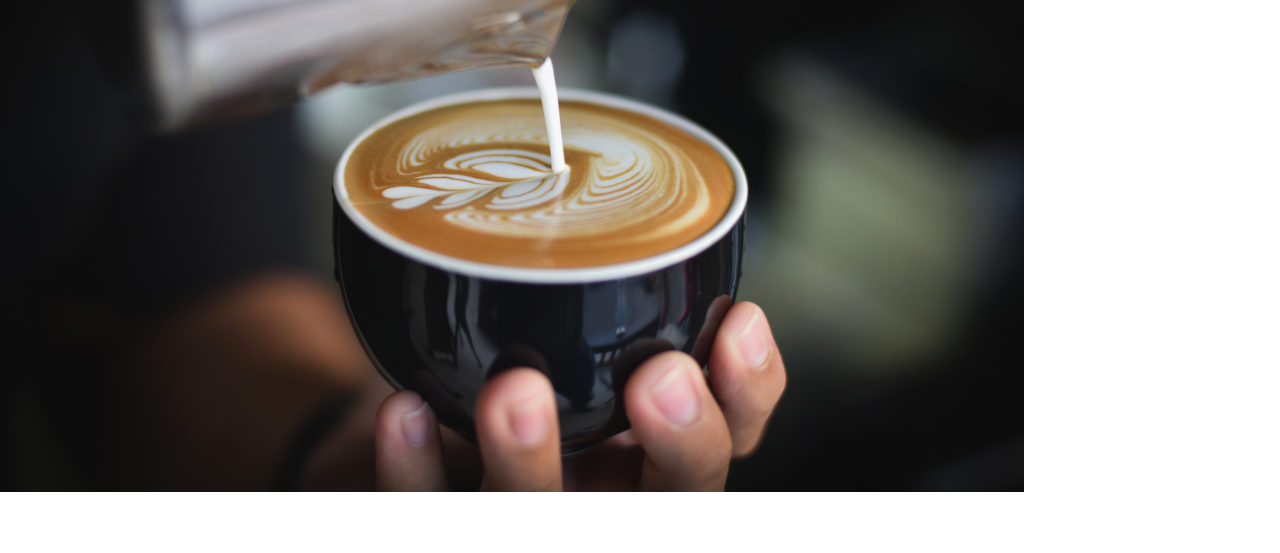
==== commit 53124967: "Add style and media rules to css for gallery. Complete nav bar with other pages" ====
--- a/gallery.html
+++ b/gallery.html
@@ -16,6 +16,24 @@
     <title>Alchemy Coffee and Bookstore</title>
 </head>
 <body>
+    <header>
+        <a href="index.html">
+            <h1 id="logo">Alchemy Coffee & Bookstore</h1><br><br>
+        </a>
+        <nav id="menu">
+            <ul>
+                <li> 
+                    <a href="gallery.html">Gallery</a>
+                </li>
+                <li> 
+                    <a href="menu.html">Menu</a>
+                </li>
+                <li> 
+                    <a href="index.html" class="active">Home</a>
+                </li>
+            </ul>
+        </nav>
+    </header>
     <h1>Alchemy Gallery Wall</h1>
     <section id="photos">
         <img src="assets/images/alchemy-shop-front.jpg" alt="Alchemy shop front">
@@ -42,7 +60,6 @@
         <ul class="social-networks">
             <li><a href="https://www.facebook.com" target="_blank"><i class="fab fa-facebook"> </i></li>
             <li><a href="https://www.twitter.com" target="_blank"><i class="fab fa-twitter-square"> </i></li>
-            <li><a href="https://www.youtube.com" target="_blank"><i class="fab fa-youtube-square"> </i></li>
             <li><a href="https://www.instagram.com" target="_blank"><i class="fab fa-instagram"> </i></li>
         </ul>
     </footer>
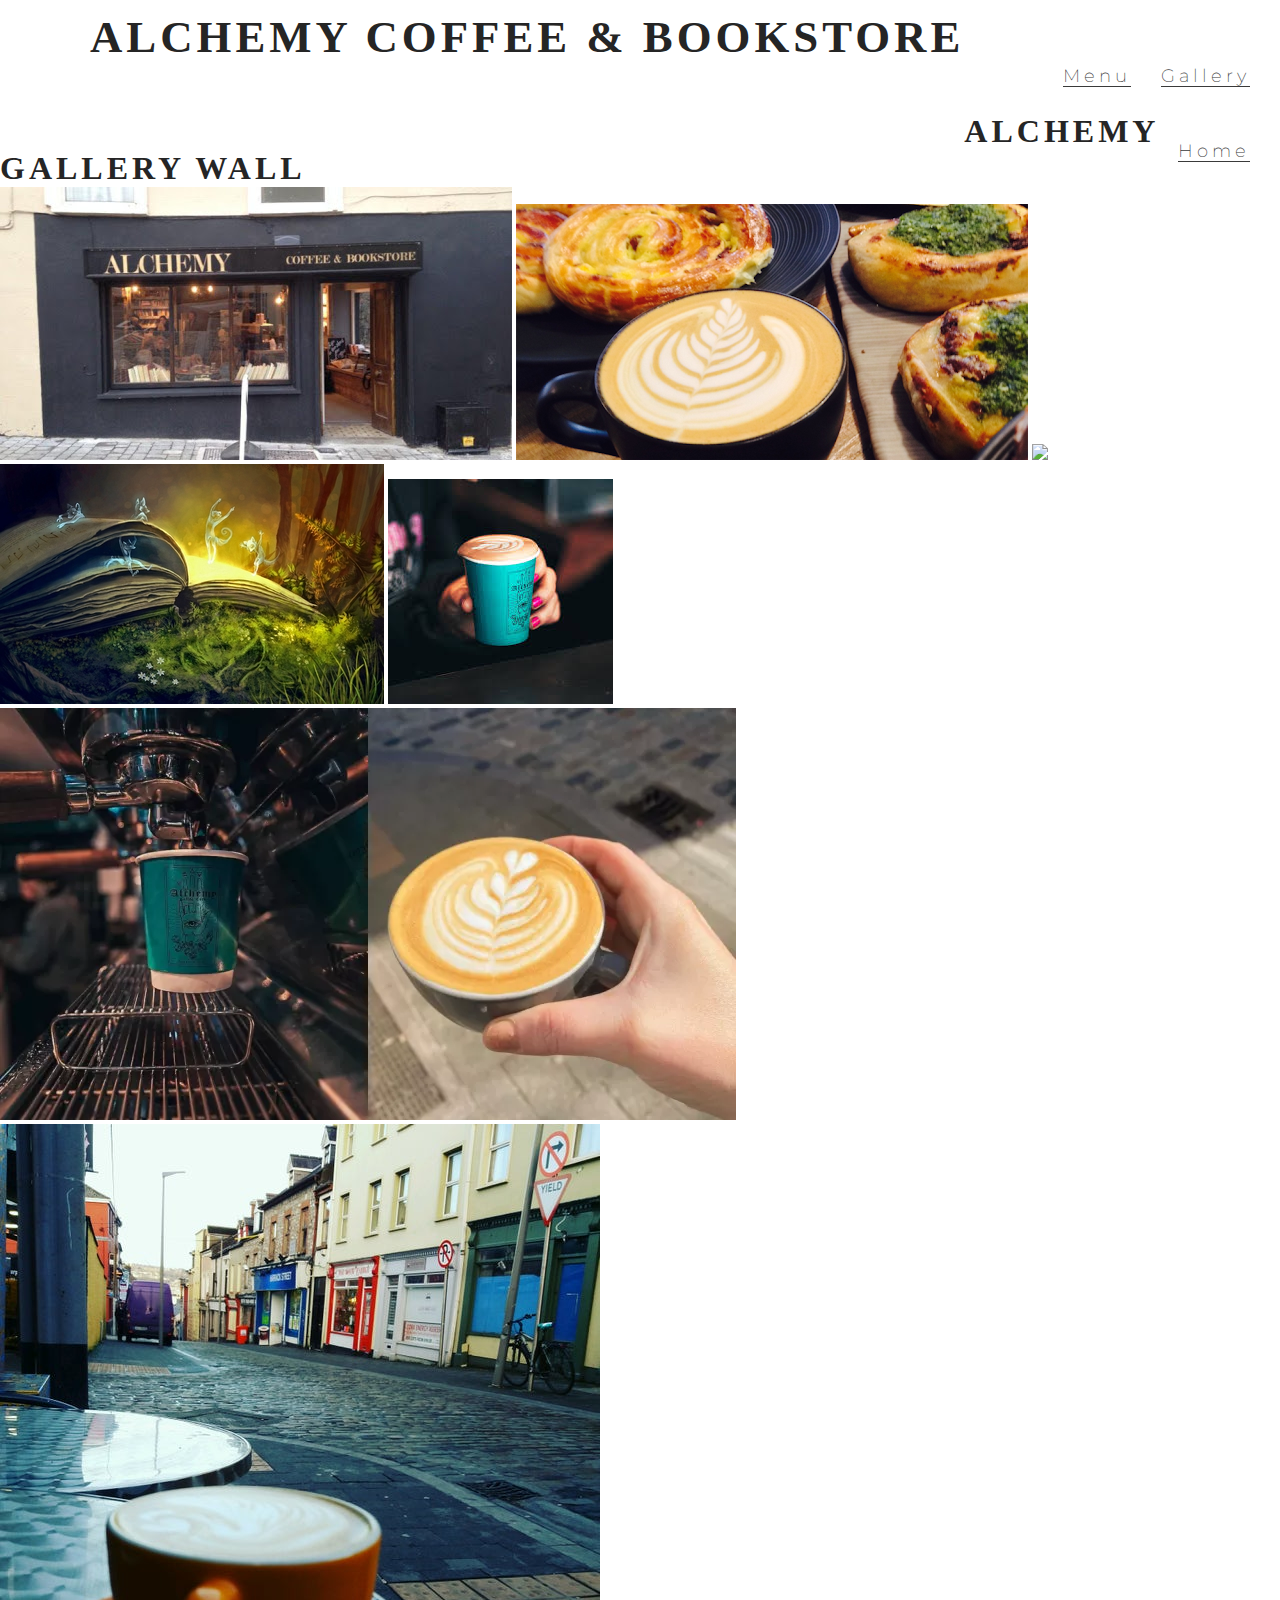
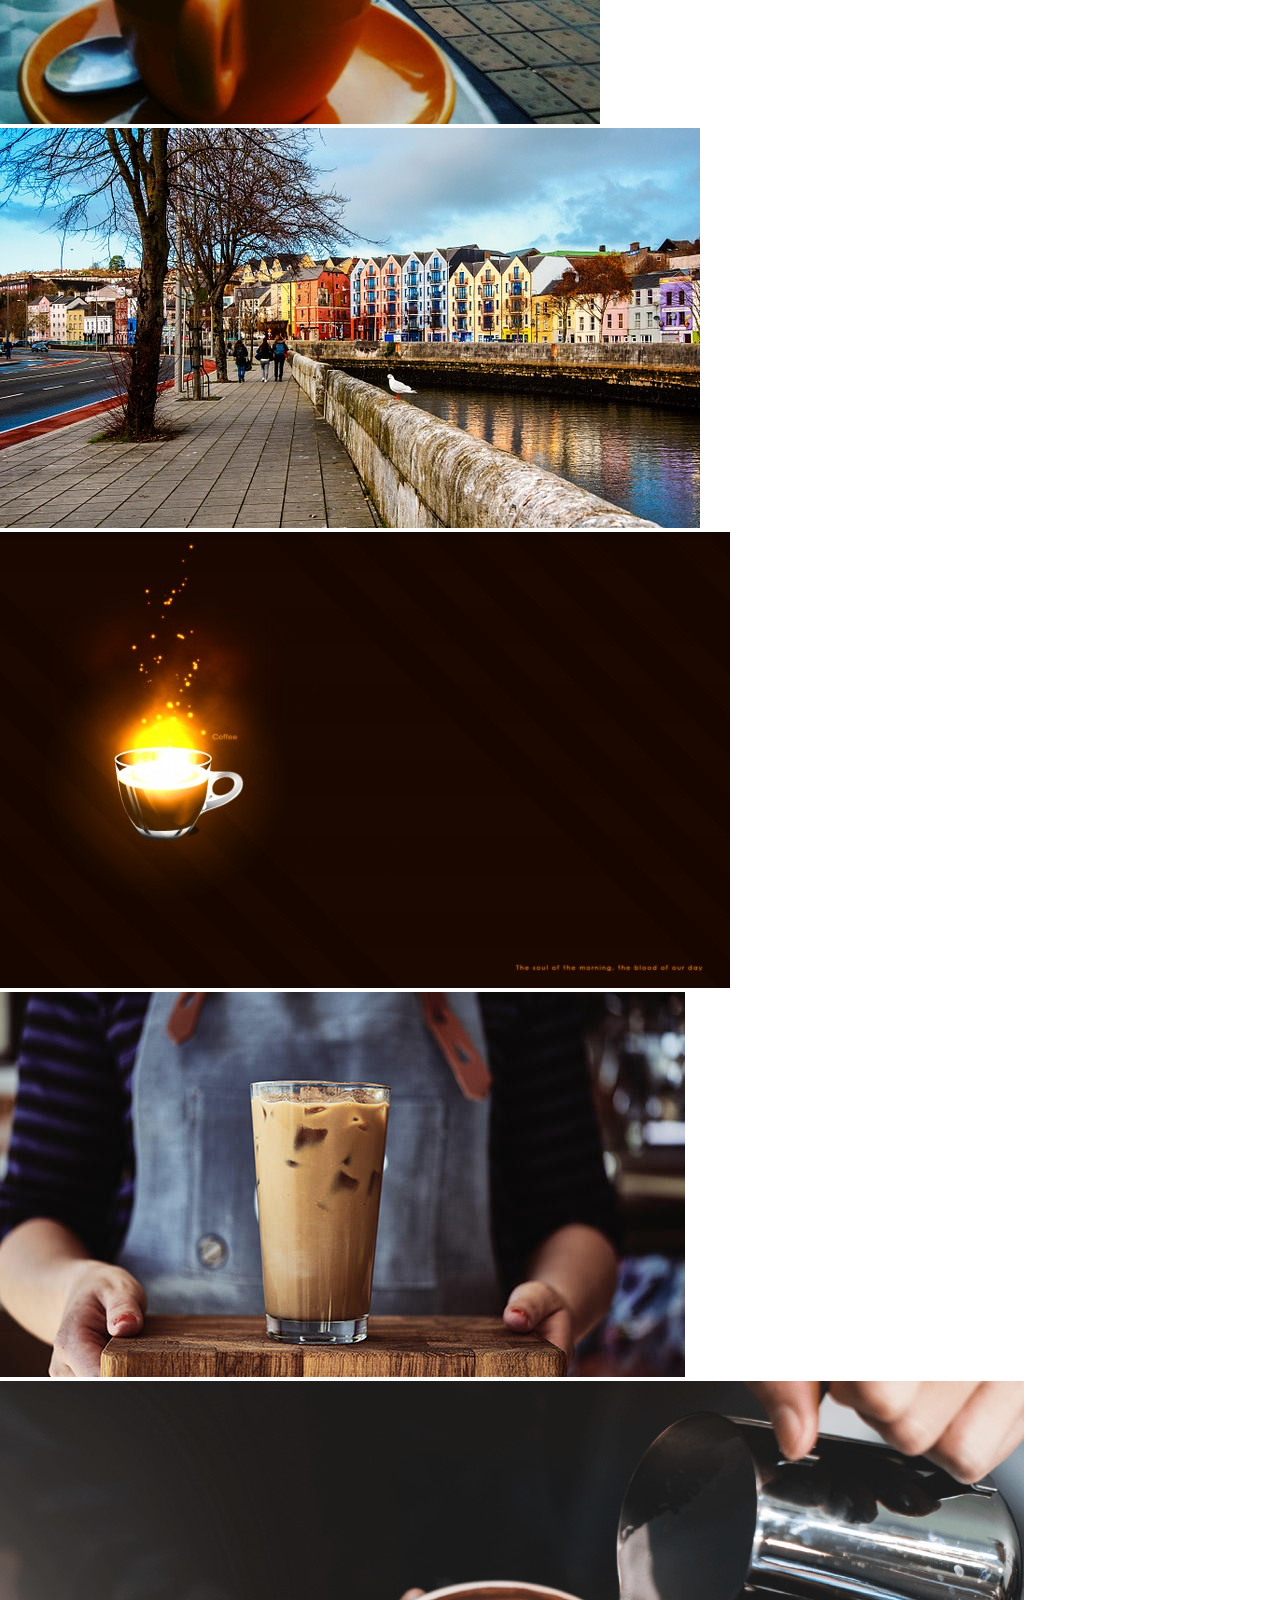
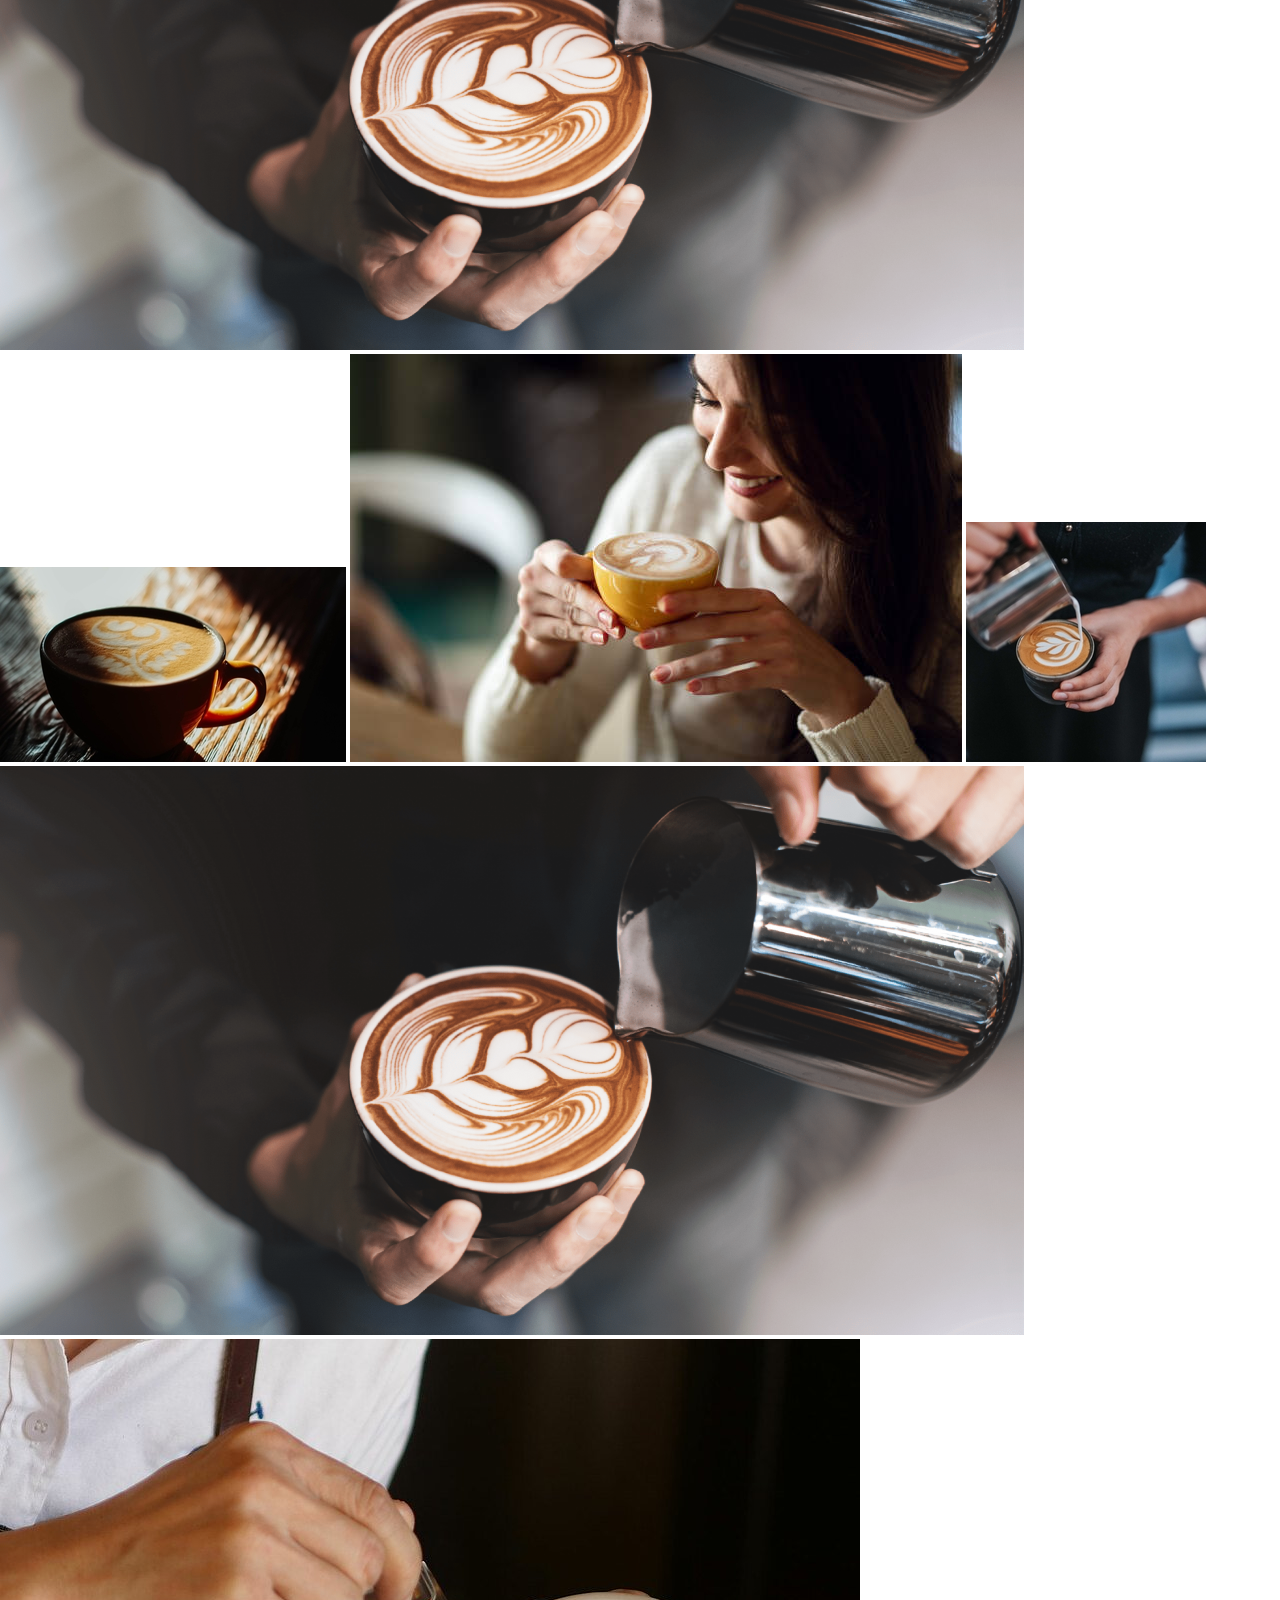
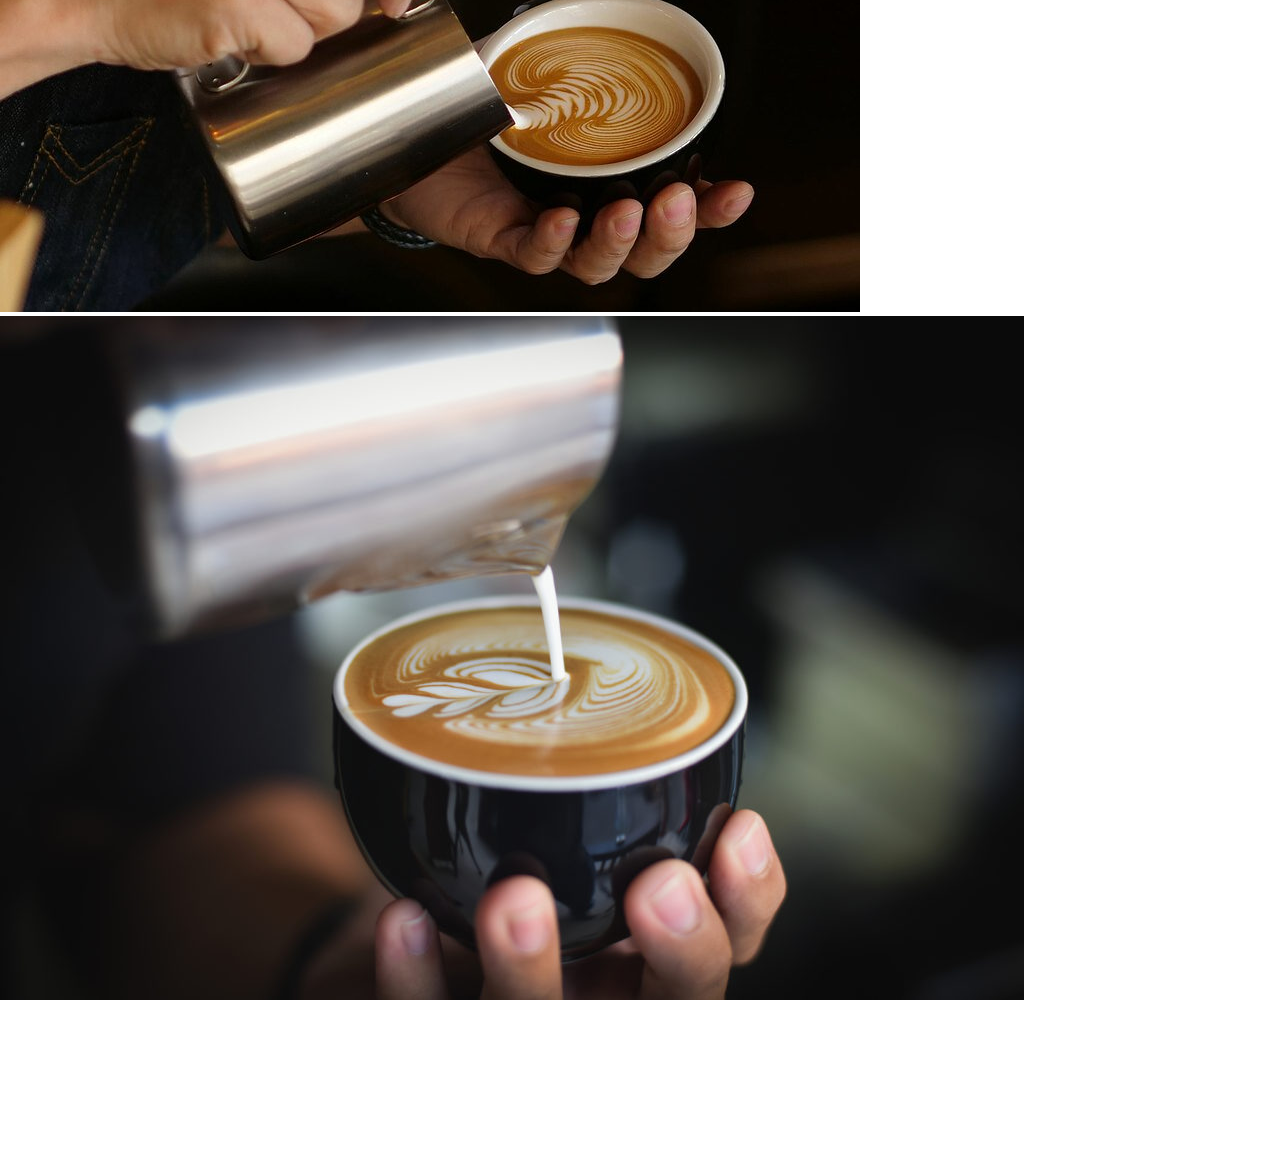
==== commit 21bcf91b: "Add the resized images to gallery. Style the footer. Style the animation of the hero image." ====
--- a/gallery.html
+++ b/gallery.html
@@ -23,10 +23,10 @@
         <nav id="menu">
             <ul>
                 <li> 
-                    <a href="gallery.html">Gallery</a>
+                    <a href="gallery.html" class="active">Gallery</a>
                 </li>
                 <li> 
-                    <a href="menu.html">Menu</a>
+                    <a href="menu.html" class="active">Menu</a>
                 </li>
                 <li> 
                     <a href="index.html" class="active">Home</a>
@@ -38,8 +38,8 @@
     <section id="photos">
         <img src="assets/images/alchemy-shop-front.jpg" alt="Alchemy shop front">
         <img src="assets/images/alchemylatte.png" alt="A latte inside Alchemy Coffee and Bookstore">
-        <img src="assets/images/book-art-alchemy.jpg" alt="Mystical art with books">
-        <img src="assets/images/book-art.jpg" alt="Some more mystical looking art with books">
+        <img src="assets/images/book-art-resized.jpg alt="Mystical art with books">
+        <img src="assets/images/book-art-two-resized.jpg" alt="Some more mystical looking art with books">
         <img src="assets/images/coffee-alchemy-cup.jpg" alt="A flat white to go, in an Alchemy turquoise cup, with the Alchemy logo on">
         <img src="assets/images/coffee-alchemy.webp" alt="A flat white being made in an Alchemy to go cup, in the barista machine, beside a photo of a flat white in a mug in hand, with some heart latte art">
         <img src="assets/images/coffee-outside-alchemy.jpg" alt="A flat white in a cup on a saucer, on the table outside Alchemy, onlooking Barrack Street, Co. Cork">
@@ -47,9 +47,9 @@
         <img src="assets/images/espresso-art.png" alt="Coffee art. A glass cup of american, and a message that says 'Coffee. The soul of the morning, the blood of our day'. ">
         <img src="assets/images/iced-coffee-hero.jpg" alt="An iced coffee in a tall glass, held on a board by a female barista, at Alchemy">
         <img src="assets/images/latte-art-1024x569.png" alt="Latte at Alchemy with latte art">
-        <img src="assets/images/latte-art-five.jpg" alt="A lovely latte at Alchemy, with beautiful art similar to a rose">
+        <img src="assets/images/latte-art-five-resized.jpg" alt="A lovely latte at Alchemy, with beautiful art similar to a rose">
         <img src="assets/images/lady-with-latte-612x408.jpg" alt="A woman sipping on a latte inside Alchemy Coffee and Bookstore">
-        <img src="assets/images/latte-art-2400x2400.jpeg" alt="A latte being made at Alchemy">
+        <img src="assets/images/latte-art-240x240.jpg" alt="A latte being made at Alchemy">
         <img src="assets/images/latte-art-1024x569.png" alt="A latte being made at Alchemy, with wonderful heart shaped, feathery artwork">
         <img src="assets/images/latte-art-three.jpg" alt="A latte being made with some wimiscal, wispy art">
         <img src="assets/images/latte-art-four.jpg" alt="A latte in the making at Alchemy, with some heart shaped decoration">
--- a/assets/css/style.css
+++ b/assets/css/style.css
@@ -84,9 +84,9 @@
 #hero-image {
     height: 100%;
     width: 100%;
-    background: url('../images/books.jpg') no-repeat center center;
-
-}
+    background: url('../images/barista-bw-hero-image-2048x1365.jpg') no-repeat center center;
+
+
 /*add more hero images, and animation style rules when figured out to have them show 5s each in loop sequence*/
 
     /* animates zoom effect on loading page */
@@ -222,7 +222,7 @@
 }
 
 #circle-cover-bg {
-    background: url('../images/alchemy-logo-main.jpg') no-repeat center center;
+    background: url('../images/coffee-alchemy-cup.jpg') no-repeat center center;
     height: 100%;
     border-radius: 50%;
     display: block;
@@ -235,4 +235,25 @@
     display: block;
     margin-left: auto;
     margin-right: auto 
+}
+
+/* footer */
+
+footer {
+    height: 150px;
+}
+
+.social-networks {
+    text-align: center;
+}
+
+.social-networks > li {
+    display: inline;
+}
+
+.social-networks i {
+    font-size: 160%;
+    margin: 1%;
+    padding: 5%;
+    color: #3a3a3a;
 }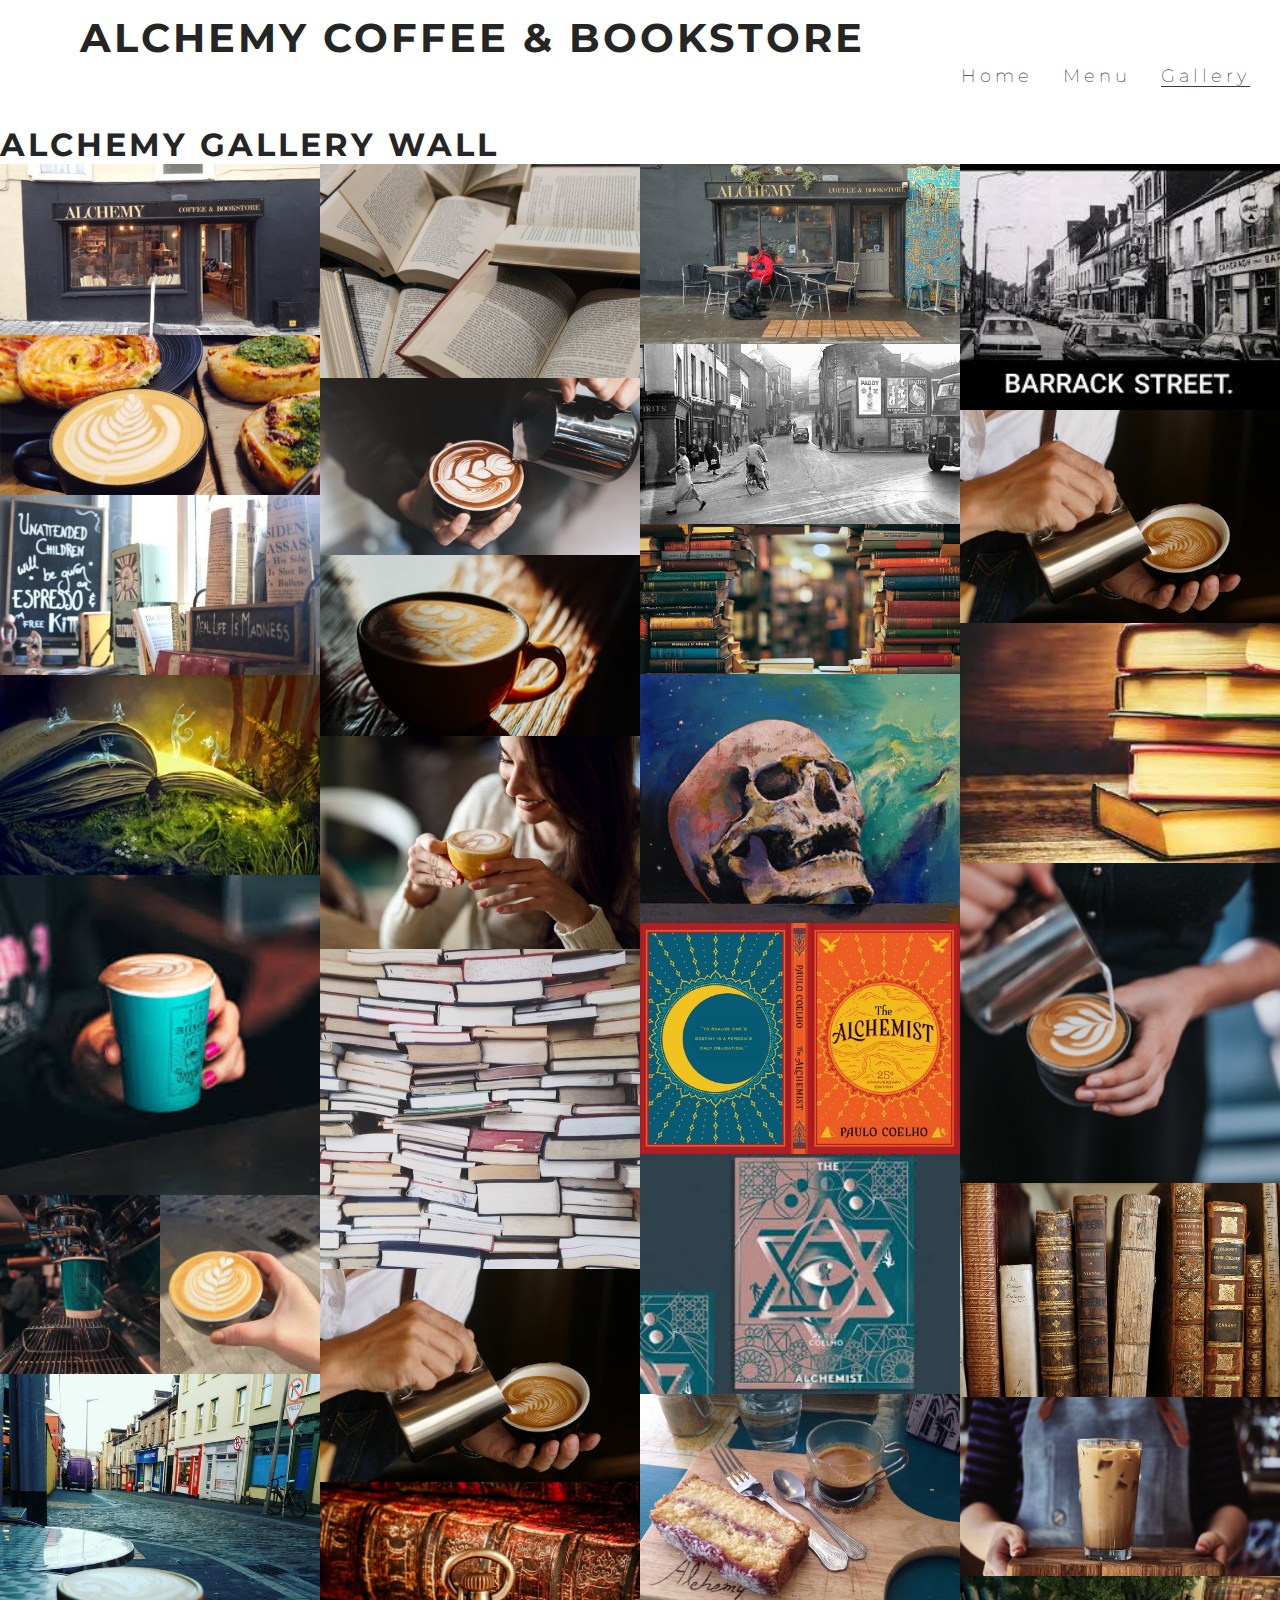
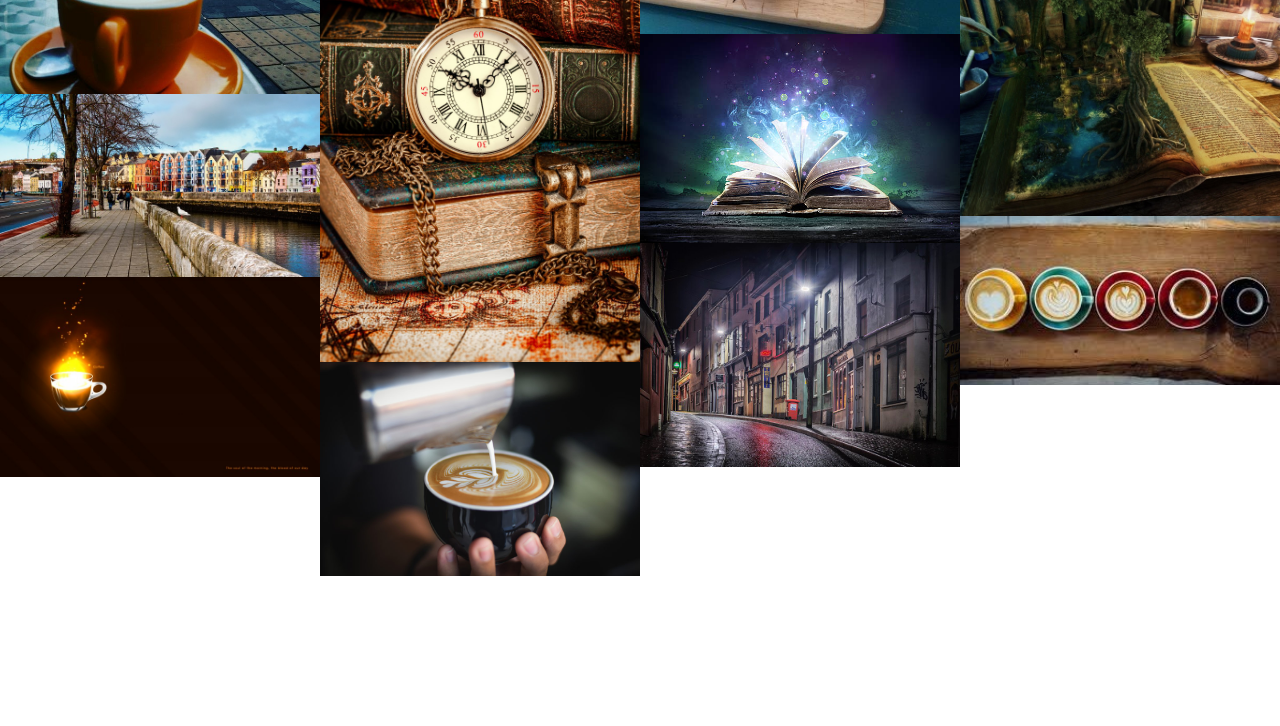
==== commit 9e894dfc: "style the headers. Change the image for about section. Yet to correct styling issues with about sect" ====
--- a/gallery.html
+++ b/gallery.html
@@ -26,33 +26,50 @@
                     <a href="gallery.html" class="active">Gallery</a>
                 </li>
                 <li> 
-                    <a href="menu.html" class="active">Menu</a>
+                    <a href="menu.html">Menu</a>
                 </li>
                 <li> 
-                    <a href="index.html" class="active">Home</a>
+                    <a href="index.html">Home</a>
                 </li>
             </ul>
         </nav>
     </header>
-    <h1>Alchemy Gallery Wall</h1>
+    <h1 id="gallery-header">Alchemy Gallery Wall</h1>
     <section id="photos">
         <img src="assets/images/alchemy-shop-front.jpg" alt="Alchemy shop front">
         <img src="assets/images/alchemylatte.png" alt="A latte inside Alchemy Coffee and Bookstore">
-        <img src="assets/images/book-art-resized.jpg alt="Mystical art with books">
+        <img src="assets/images/alchemy-signs.jpg" alt="">
         <img src="assets/images/book-art-two-resized.jpg" alt="Some more mystical looking art with books">
         <img src="assets/images/coffee-alchemy-cup.jpg" alt="A flat white to go, in an Alchemy turquoise cup, with the Alchemy logo on">
         <img src="assets/images/coffee-alchemy.webp" alt="A flat white being made in an Alchemy to go cup, in the barista machine, beside a photo of a flat white in a mug in hand, with some heart latte art">
         <img src="assets/images/coffee-outside-alchemy.jpg" alt="A flat white in a cup on a saucer, on the table outside Alchemy, onlooking Barrack Street, Co. Cork">
         <img src="assets/images/cork-city.jpg" alt="Am image of the river walk in Cork City, 5 minutes away from Alchemy">
         <img src="assets/images/espresso-art.png" alt="Coffee art. A glass cup of american, and a message that says 'Coffee. The soul of the morning, the blood of our day'. ">
-        <img src="assets/images/iced-coffee-hero.jpg" alt="An iced coffee in a tall glass, held on a board by a female barista, at Alchemy">
-        <img src="assets/images/latte-art-1024x569.png" alt="Latte at Alchemy with latte art">
+        <img src="assets/images/pages-books.jpeg" alt="">
+        <img src="assets/images/latte-art-1024x569.png" alt="A latte being made at Alchemy, with wonderful heart shaped, feathery artwork">
         <img src="assets/images/latte-art-five-resized.jpg" alt="A lovely latte at Alchemy, with beautiful art similar to a rose">
         <img src="assets/images/lady-with-latte-612x408.jpg" alt="A woman sipping on a latte inside Alchemy Coffee and Bookstore">
-        <img src="assets/images/latte-art-240x240.jpg" alt="A latte being made at Alchemy">
-        <img src="assets/images/latte-art-1024x569.png" alt="A latte being made at Alchemy, with wonderful heart shaped, feathery artwork">
+        <img src="assets/images/books-one.jpg" alt="">
         <img src="assets/images/latte-art-three.jpg" alt="A latte being made with some wimiscal, wispy art">
+        <img src="assets/images/books-with-pocketwatch.jpg" alt="">
         <img src="assets/images/latte-art-four.jpg" alt="A latte in the making at Alchemy, with some heart shaped decoration">
+        <img src="assets/images/alchemy-shopfront.jpg" alt="The front of Alchemy Coffee and Bookshop">
+        <img src="assets/images/Barrack-Street-old-one.jpg" alt="">
+        <img src="assets/images/books.jpg" alt="">
+        <img src="assets/images/skull-art-one.jpg" alt="">
+        <img src="assets/images/the-alchemist-book-paulo-coelho - Copy.jpg" alt="">
+        <img src="assets/images/the-alchemist-cover.jpg" alt="">
+        <img src="assets/images/amazing-cake-and-coffee.jpg" alt="">
+        <img src="assets/images/book-art-four.jpg" alt="">
+        <img src="assets/images/barrack-street-two.jpg" alt="">
+        <img src="assets/images/barrack-street-old.jpg" alt="">
+        <img src="assets/images/latte-art-three.jpg" alt="">
+        <img src="assets/images/books-two.jpg" alt="">
+        <img src="assets/images/latte-art-240x240.jpg" alt="">
+        <img src="assets/images/old-books.jpg" alt="">
+        <img src="assets/images/iced-coffee-hero.jpg" alt="An iced coffee in a tall glass, held on a board by a female barista, at Alchemy">
+        <img src="assets/images/book-art-resized.jpg" alt="Mystical art with books">
+        <img src="assets/images/coffees-in-a-row-last-image.jpg" alt="">
 
     </section>
 
--- a/assets/css/style.css
+++ b/assets/css/style.css
@@ -16,25 +16,18 @@
 
 /* headings and logo */
 
-h1 {
-    font-family: 'Playfair-Display', serif;
+h1, h2 {
+    font-family: 'Montserrat', serif;
     text-transform: uppercase;
-    letter-spacing: 4px;
+    letter-spacing: 3px;
     color: #252525;
 }
 
 #logo {
     float: left;
-    font-size: 280%;
-    margin-left: 90px;
-    margin-bottom: 40px;
-}
-
-#logo-one {
-    float: none;
-    font-size: 150%;
-    margin-top: 40px;
-    margin-left: 20px;
+    font-size: 250%;
+    margin-left: 80px;
+    margin-bottom: 50px;
 }
 
 /* navigation links */
@@ -106,9 +99,9 @@
 }
 #cover-text {
     font-size: 130%;
-    font-family: 'Playfair-Display', serif;
+    font-family: 'Montserrat', serif;
     text-transform: uppercase;
-    letter-spacing: 4px;
+    letter-spacing: 3px;
 
     width: 300px;
     height: 200px;
@@ -126,28 +119,22 @@
 /* alchemy about section */
 
 #alchemy-about {
-    height: 1000px;
-    width: 100%;
-    display: inline-block;
-}
-
-#alchemy-about > div {
-    height: 800px;
+    height: 200px;
 }
 
 #left-about {
     padding-top: 30px;
-    width: 40%;
+    width: 30%;
     float: left;
 }
 
 #right-about {
     padding-top: 30px;
-    padding-left: 800px;
-    width: 40%;
+    padding-left: 100px;
+    width: 30%;
     float: right;
-    align-content: right;
-    margin-left: 200px;
+    align-content: center;
+    margin-left: 20px;
 }
 
 #center-about {
@@ -176,17 +163,17 @@
 }
 
 .left-about-heading {
-    width: 100%;
+    width: 50%;
     float: right;
-    line-height: 20px;
+    line-height: 25px;
     clear:both;
     margin-bottom: 50px;
 }
 
 .right-about-heading {
-    width: 100%;
-    float: left;
-    line-height: 20px;
+    width: 50%;
+    float: left;
+    line-height: 25px;
     clear:both;
     margin-bottom: 50px;
 }
@@ -207,7 +194,7 @@
 #welcome {
     text-align: center;
     margin: 20px 0;
-    font-size: 230%;
+    font-size: 250%;
 }
 
 #circle-container {
@@ -225,16 +212,6 @@
     background: url('../images/coffee-alchemy-cup.jpg') no-repeat center center;
     height: 100%;
     border-radius: 50%;
-    display: block;
-    margin-left: auto;
-    margin-right: auto;
-    width: 100%;
-}
-
-#circle-cover-bg {
-    display: block;
-    margin-left: auto;
-    margin-right: auto 
 }
 
 /* footer */
@@ -256,4 +233,23 @@
     margin: 1%;
     padding: 5%;
     color: #3a3a3a;
-}+}
+
+/* menu */
+
+/* gallery */
+
+#gallery-header {
+    float: left;
+}
+
+#photos {
+    clear: both;
+    line-height: 0;
+    column-count: 4;
+    column-gap: 0;
+}
+
+#photos > img {
+    width: 100%;
+}
